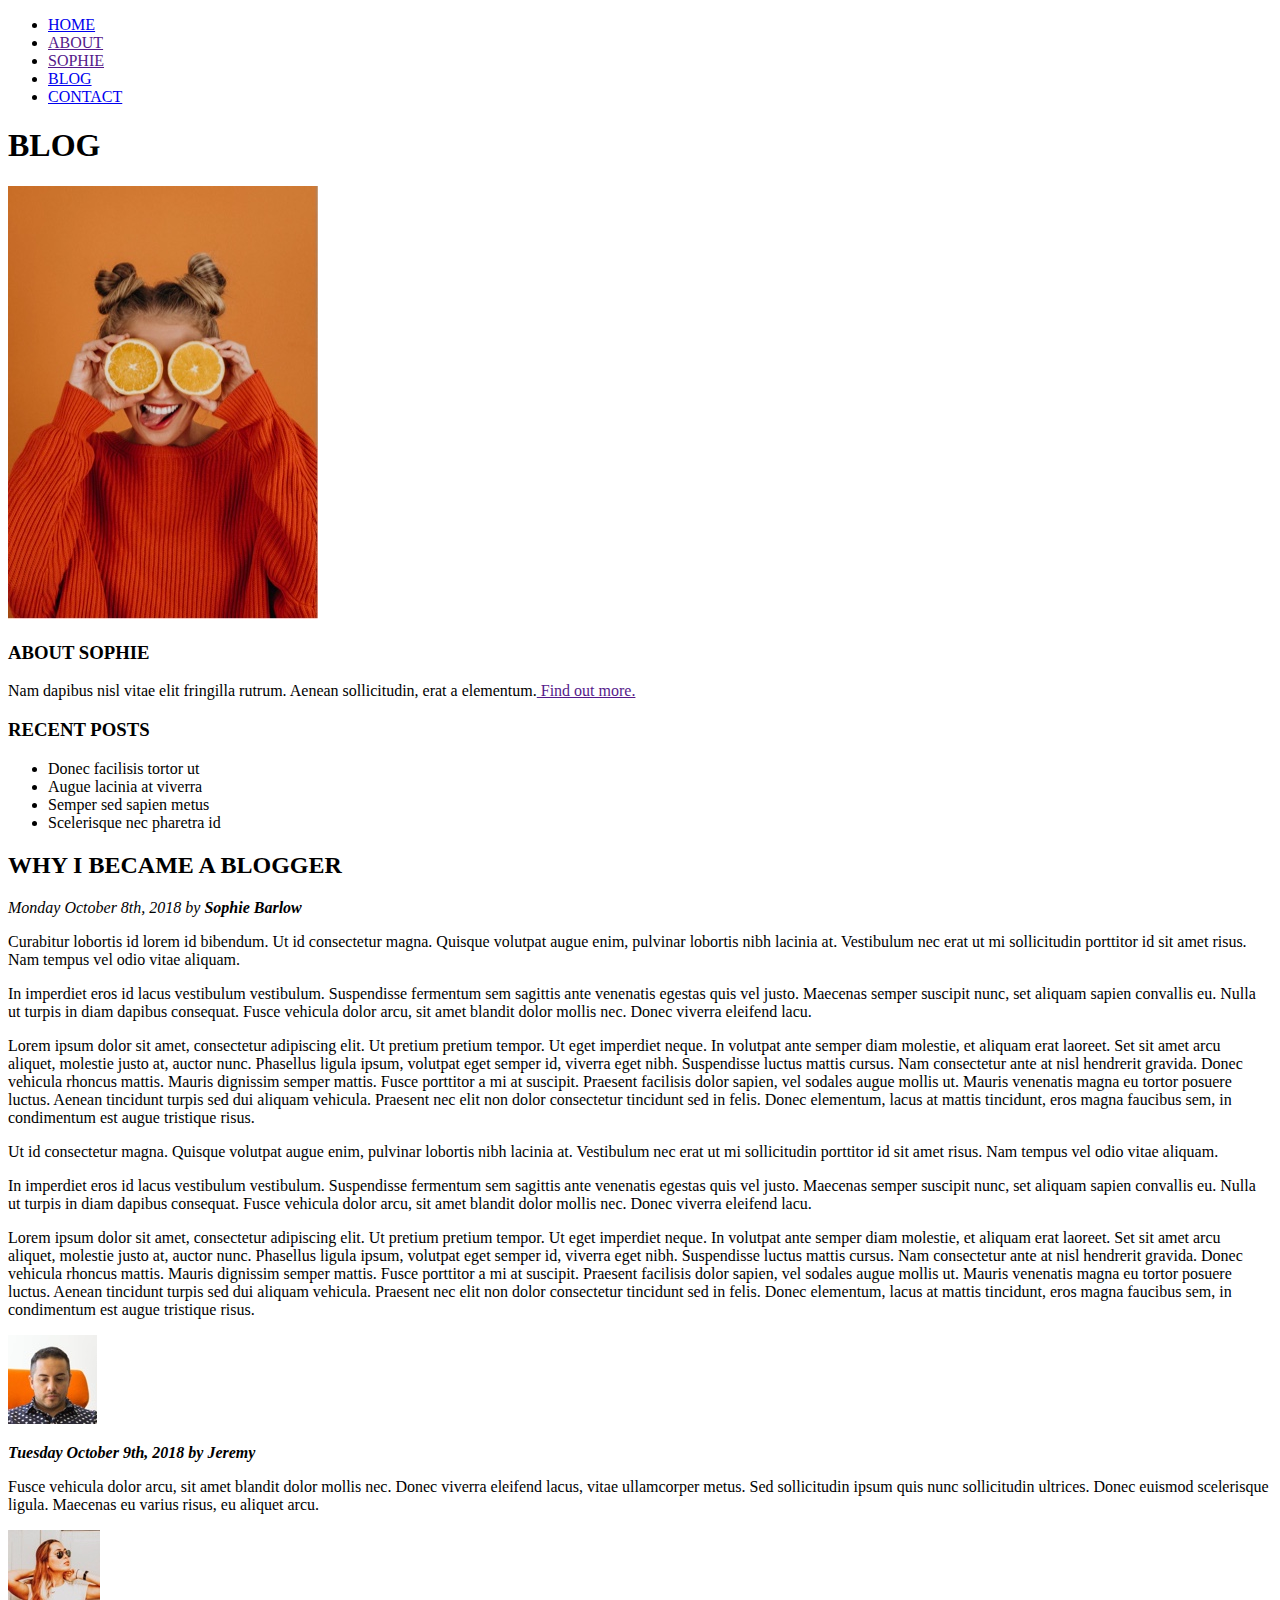
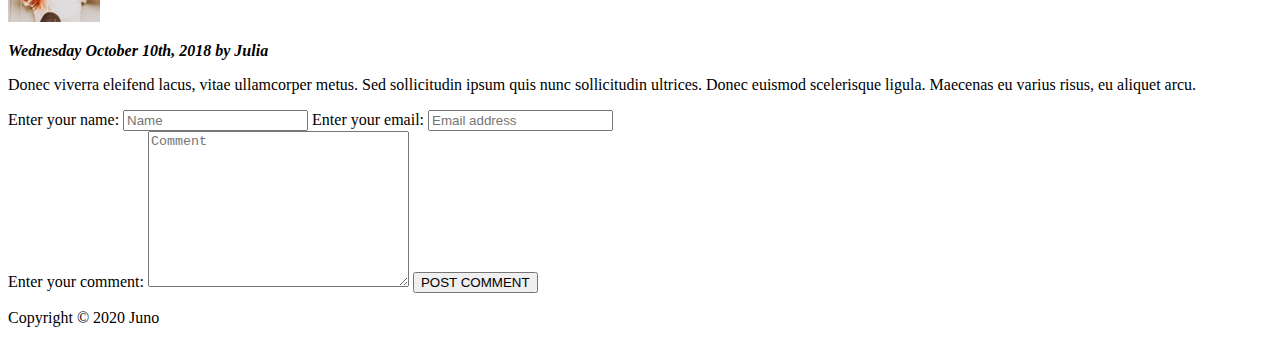
==== hansChristianSeverinoProject2/Sophie/blog.html @ b6790ec3 "Finished html for all 3 files" ====
<!DOCTYPE html>
<html lang="en">
<head>
    <meta charset="UTF-8">
    <meta name="viewport" content="width=device-width, initial-scale=1.0">
    <title>Blog</title>
    <link rel="stylesheet" href="">
    <style>

    </style>
</head>
<body>
    <header>
        <section class="wrapper">
            <nav>
                <ul>
                    <li><a href="index.html">HOME</a></li>
                    <li><a href="">ABOUT</a></li>
                    <li><a href="">SOPHIE</a></li>
                    <li><a href="#">BLOG</a></li>
                    <li><a href="contact.html">CONTACT</a></li>
                </ul>
            </nav>
            <h1>BLOG</h1>
        </section>
    </header>

    <main>
        <aside class="wrapper">
            <div>
                <img src="assets/assets/blog-image-2.jpg" alt="A girl wearing an orange sweater holding two orange halves over her eyes.">
                <h3>ABOUT SOPHIE</h3>
                <p>Nam dapibus nisl vitae elit fringilla rutrum. Aenean sollicitudin, erat a elementum.<a href=""> Find out more.</a></p>
            </div>
            <div>
                <h3>RECENT POSTS</h3>
                <nav>
                    <ul>
                        <li>Donec facilisis tortor ut</li>
                        <li>Augue lacinia at viverra</li>
                        <li>Semper sed sapien metus</li>
                        <li>Scelerisque nec pharetra id</li>
                    </ul>
                </nav>
            </div>
        </aside>

        <section class="wrapper">
            <div class="blogTop">
                <h2>WHY I BECAME A BLOGGER</h2>
                <p><em>Monday October 8th, 2018 by <span><strong>Sophie Barlow</strong></span></em></p>
                <p>Curabitur lobortis id lorem id bibendum. Ut id consectetur magna. Quisque volutpat augue enim, pulvinar lobortis nibh lacinia at. Vestibulum nec erat ut mi sollicitudin porttitor id sit amet risus. Nam tempus vel odio vitae aliquam.</p>
                <p>In imperdiet eros id lacus vestibulum vestibulum. Suspendisse fermentum sem sagittis ante venenatis egestas quis vel justo. Maecenas semper suscipit nunc, set aliquam sapien convallis eu. Nulla ut turpis in diam dapibus consequat. Fusce vehicula dolor arcu, sit amet blandit dolor mollis nec. Donec viverra eleifend lacu.</p>
                <p>Lorem ipsum dolor sit amet, consectetur adipiscing elit. Ut pretium pretium tempor. Ut eget imperdiet neque. In volutpat ante semper diam molestie, et aliquam erat laoreet. Set sit amet arcu aliquet, molestie justo at, auctor nunc. Phasellus ligula ipsum, volutpat eget semper id, viverra eget nibh. Suspendisse luctus mattis cursus. Nam consectetur ante at nisl hendrerit gravida. Donec vehicula rhoncus mattis. Mauris dignissim semper mattis. Fusce porttitor a mi at suscipit. Praesent facilisis dolor sapien, vel sodales augue mollis ut. Mauris venenatis magna eu tortor posuere luctus. Aenean tincidunt turpis sed dui aliquam vehicula. Praesent nec elit non dolor consectetur tincidunt sed in felis. Donec elementum, lacus at mattis tincidunt, eros magna faucibus sem, in condimentum est augue tristique risus.</p>
                <p>Ut id consectetur magna. Quisque volutpat augue enim, pulvinar lobortis nibh lacinia at. Vestibulum nec erat ut mi sollicitudin porttitor id sit amet risus. Nam tempus vel odio vitae aliquam.</p>
                <p>In imperdiet eros id lacus vestibulum vestibulum. Suspendisse fermentum sem sagittis ante venenatis egestas quis vel justo. Maecenas semper suscipit nunc, set aliquam sapien convallis eu. Nulla ut turpis in diam dapibus consequat. Fusce vehicula dolor arcu, sit amet blandit dolor mollis nec. Donec viverra eleifend lacu.</p>
                <p>Lorem ipsum dolor sit amet, consectetur adipiscing elit. Ut pretium pretium tempor. Ut eget imperdiet neque. In volutpat ante semper diam molestie, et aliquam erat laoreet. Set sit amet arcu aliquet, molestie justo at, auctor nunc. Phasellus ligula ipsum, volutpat eget semper id, viverra eget nibh. Suspendisse luctus mattis cursus. Nam consectetur ante at nisl hendrerit gravida. Donec vehicula rhoncus mattis. Mauris dignissim semper mattis. Fusce porttitor a mi at suscipit. Praesent facilisis dolor sapien, vel sodales augue mollis ut. Mauris venenatis magna eu tortor posuere luctus. Aenean tincidunt turpis sed dui aliquam vehicula. Praesent nec elit non dolor consectetur tincidunt sed in felis. Donec elementum, lacus at mattis tincidunt, eros magna faucibus sem, in condimentum est augue tristique risus.</p>
            </div>

            <div class="blogMid">
                <section class="comment comment1">
                    <img src="assets/assets/blog-image-3.jpg" alt="A man sitting on an orange chair.">
                    <div>
                        <p><em><strong><span>Tuesday October 9th, 2018 by Jeremy</span></strong></em></p>
                        <p>Fusce vehicula dolor arcu, sit amet blandit dolor mollis nec. Donec viverra eleifend lacus, vitae ullamcorper metus. Sed sollicitudin ipsum quis nunc sollicitudin ultrices. Donec euismod scelerisque ligula. Maecenas eu varius risus, eu aliquet arcu.</p>
                    </div>
                </section>

                <section class="comment comment2">
                    <img src="assets/assets/blog-image-4.jpg" alt="A woman with sunglasses.">
                    <div>
                        <p><em><strong><span>Wednesday October 10th, 2018 by Julia</span></strong></em></p>
                        <p>Donec viverra eleifend lacus, vitae ullamcorper metus. Sed sollicitudin ipsum quis nunc sollicitudin ultrices. Donec euismod scelerisque ligula. Maecenas eu varius risus, eu aliquet arcu.</p>
                    </div>
                </section>
            </div>

            <div class="blogBot">
                <form action="#">
                    <div class="formTop">
                        <label for="name" class="srOnly">Enter your name:</label>
                        <input type="text" id="name" name="name" required="true" placeholder="Name">
                        <label for="email" class="srOnly">Enter your email:</label>
                        <input type="email" id="email" name="email" required="true" placeholder="Email address">
                    </div>
                    <div class="formBot">
                        <label for="comment" class="srOnly">Enter your comment:</label>
                        <textarea id="comment" name="comment" required="true" placeholder="Comment" cols="30" rows="10"></textarea>
                        <input type="submit" id="submit" name="submit" value="POST COMMENT">
                    </div>
                </form>
            </div>
        </section>
    </main>

    <footer>
        <section class="wrapper">
            <p>Copyright &copy 2020 Juno</p>
        </section>
    </footer>
</body>
</html>
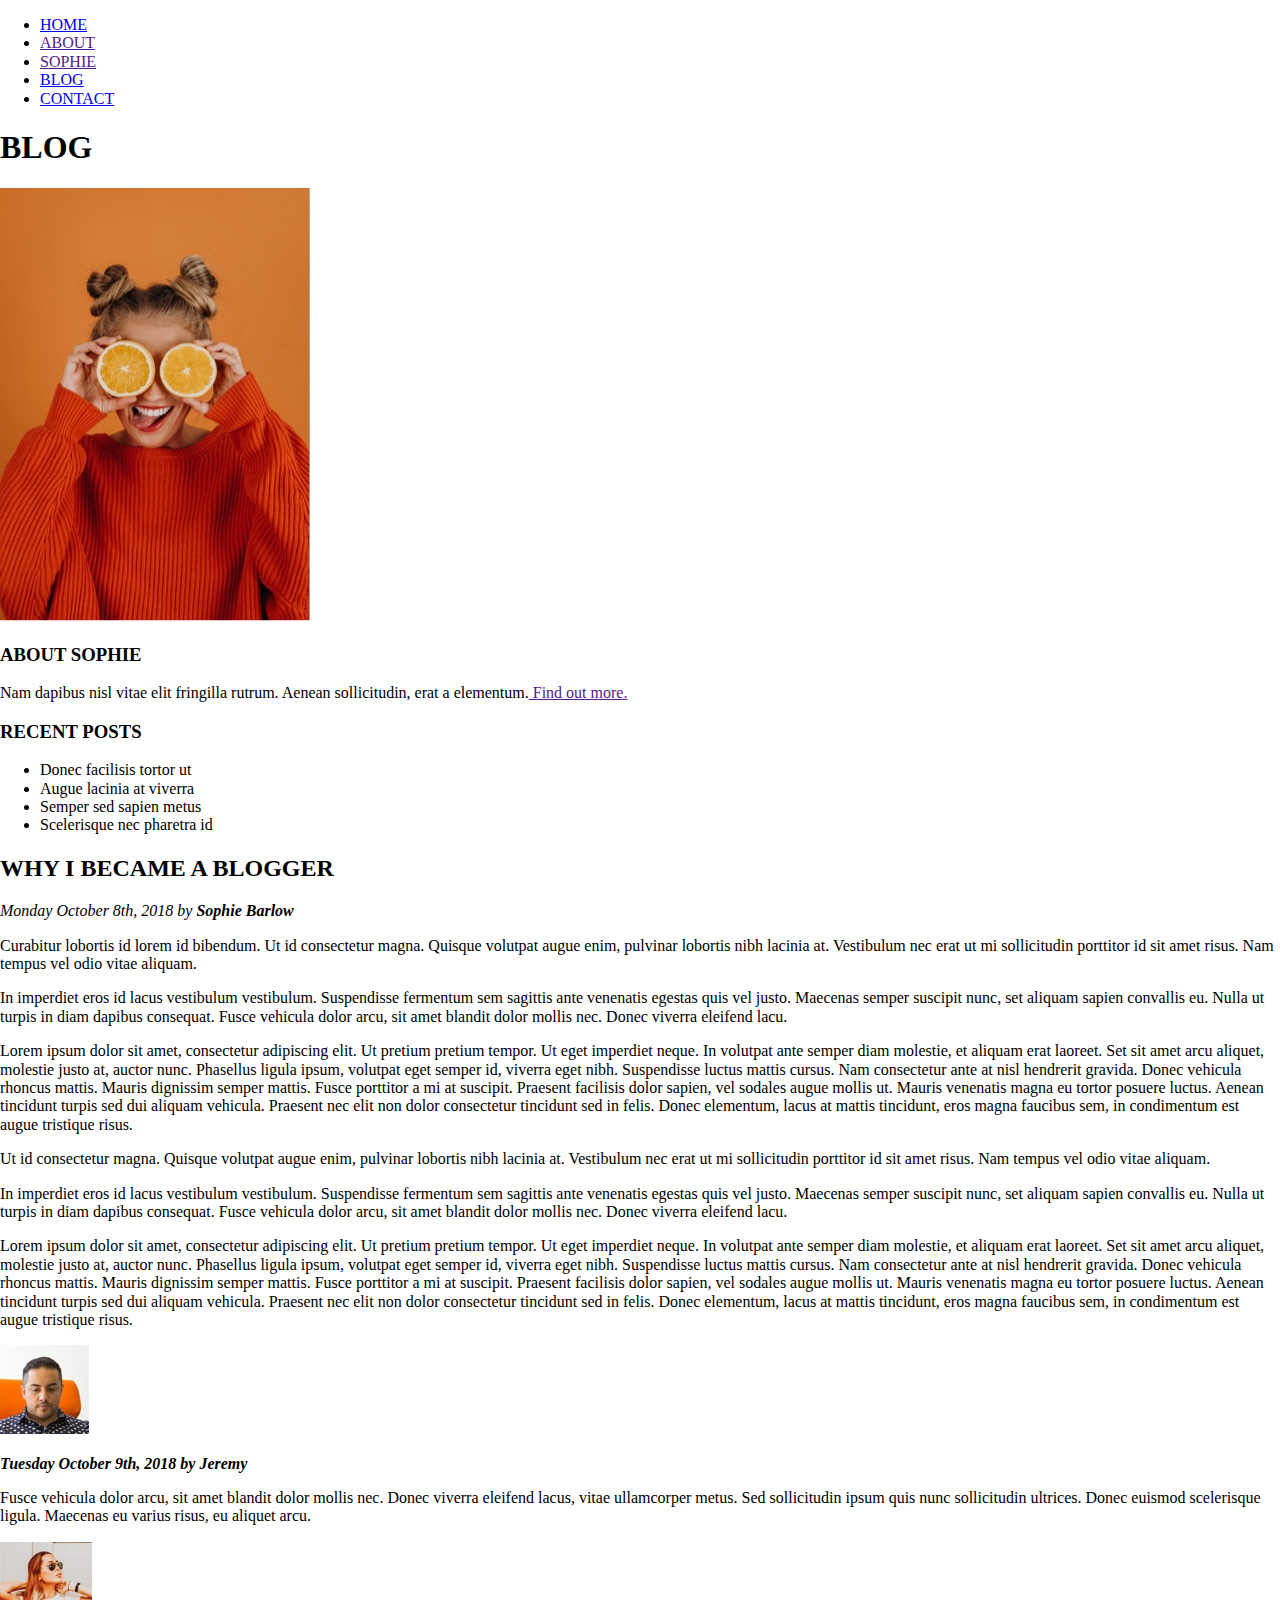
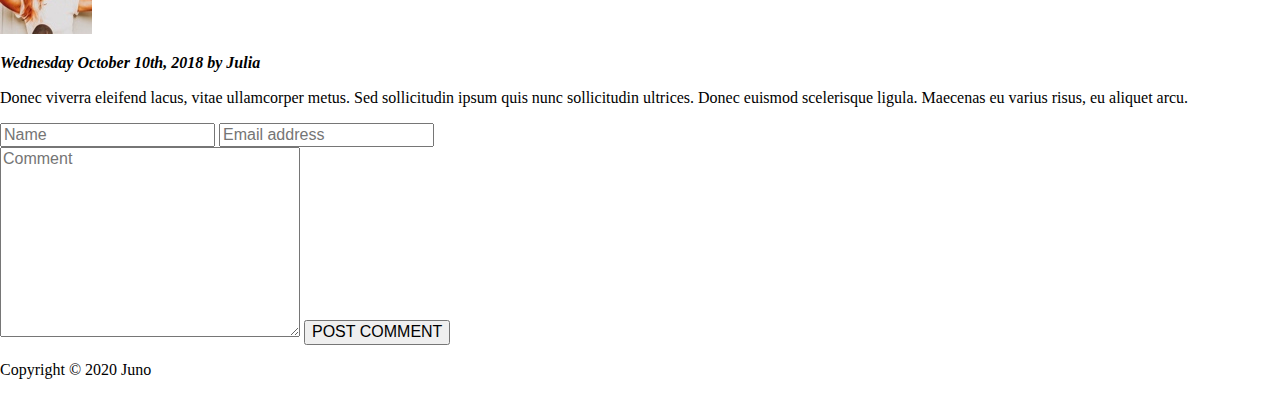
==== commit 1c5f9914: "Established css/sass connection" ====
--- a/hansChristianSeverinoProject2/Sophie/blog.html
+++ b/hansChristianSeverinoProject2/Sophie/blog.html
@@ -4,7 +4,7 @@
     <meta charset="UTF-8">
     <meta name="viewport" content="width=device-width, initial-scale=1.0">
     <title>Blog</title>
-    <link rel="stylesheet" href="">
+    <link rel="stylesheet" href="../styles/style.css">
     <style>
 
     </style>
--- a/hansChristianSeverinoProject2/styles/style.css
+++ b/hansChristianSeverinoProject2/styles/style.css
@@ -0,0 +1,236 @@
+html {
+  line-height: 1.15;
+  -ms-text-size-adjust: 100%;
+  -webkit-text-size-adjust: 100%;
+}
+
+body {
+  margin: 0;
+}
+
+article, aside, footer, header, nav, section {
+  display: block;
+}
+
+h1 {
+  font-size: 2em;
+  margin: .67em 0;
+}
+
+figcaption, figure, main {
+  display: block;
+}
+
+figure {
+  margin: 1em 40px;
+}
+
+hr {
+  -webkit-box-sizing: content-box;
+          box-sizing: content-box;
+  height: 0;
+  overflow: visible;
+}
+
+pre {
+  font-family: monospace,monospace;
+  font-size: 1em;
+}
+
+a {
+  background-color: transparent;
+  -webkit-text-decoration-skip: objects;
+}
+
+abbr[title] {
+  border-bottom: none;
+  text-decoration: underline;
+  -webkit-text-decoration: underline dotted;
+          text-decoration: underline dotted;
+}
+
+b, strong {
+  font-weight: inherit;
+}
+
+b, strong {
+  font-weight: bolder;
+}
+
+code, kbd, samp {
+  font-family: monospace,monospace;
+  font-size: 1em;
+}
+
+dfn {
+  font-style: italic;
+}
+
+mark {
+  background-color: #ff0;
+  color: #000;
+}
+
+small {
+  font-size: 80%;
+}
+
+sub, sup {
+  font-size: 75%;
+  line-height: 0;
+  position: relative;
+  vertical-align: baseline;
+}
+
+sub {
+  bottom: -.25em;
+}
+
+sup {
+  top: -.5em;
+}
+
+audio, video {
+  display: inline-block;
+}
+
+audio:not([controls]) {
+  display: none;
+  height: 0;
+}
+
+img {
+  border-style: none;
+}
+
+svg:not(:root) {
+  overflow: hidden;
+}
+
+button, input, optgroup, select, textarea {
+  font-family: sans-serif;
+  font-size: 100%;
+  line-height: 1.15;
+  margin: 0;
+}
+
+button, input {
+  overflow: visible;
+}
+
+button, select {
+  text-transform: none;
+}
+
+button, html [type=button], [type=reset], [type=submit] {
+  -webkit-appearance: button;
+}
+
+button::-moz-focus-inner, [type=button]::-moz-focus-inner, [type=reset]::-moz-focus-inner, [type=submit]::-moz-focus-inner {
+  border-style: none;
+  padding: 0;
+}
+
+button:-moz-focusring, [type=button]:-moz-focusring, [type=reset]:-moz-focusring, [type=submit]:-moz-focusring {
+  outline: 1px dotted ButtonText;
+}
+
+fieldset {
+  padding: .35em .75em .625em;
+}
+
+legend {
+  -webkit-box-sizing: border-box;
+          box-sizing: border-box;
+  color: inherit;
+  display: table;
+  max-width: 100%;
+  padding: 0;
+  white-space: normal;
+}
+
+progress {
+  display: inline-block;
+  vertical-align: baseline;
+}
+
+textarea {
+  overflow: auto;
+}
+
+[type=checkbox], [type=radio] {
+  -webkit-box-sizing: border-box;
+          box-sizing: border-box;
+  padding: 0;
+}
+
+[type=number]::-webkit-inner-spin-button, [type=number]::-webkit-outer-spin-button {
+  height: auto;
+}
+
+[type=search] {
+  -webkit-appearance: textfield;
+  outline-offset: -2px;
+}
+
+[type=search]::-webkit-search-cancel-button, [type=search]::-webkit-search-decoration {
+  -webkit-appearance: none;
+}
+
+::-webkit-file-upload-button {
+  -webkit-appearance: button;
+  font: inherit;
+}
+
+details, menu {
+  display: block;
+}
+
+summary {
+  display: list-item;
+}
+
+canvas {
+  display: inline-block;
+}
+
+template {
+  display: none;
+}
+
+[hidden] {
+  display: none;
+}
+
+.clearfix:after {
+  visibility: hidden;
+  display: block;
+  font-size: 0;
+  content: '';
+  clear: both;
+  height: 0;
+}
+
+html {
+  -webkit-box-sizing: border-box;
+  box-sizing: border-box;
+}
+
+*, *:before, *:after {
+  -webkit-box-sizing: inherit;
+          box-sizing: inherit;
+}
+
+.srOnly {
+  position: absolute;
+  width: 1px;
+  height: 1px;
+  margin: -1px;
+  border: 0;
+  padding: 0;
+  white-space: nowrap;
+  -webkit-clip-path: inset(100%);
+          clip-path: inset(100%);
+  clip: rect(0 0 0 0);
+  overflow: hidden;
+}
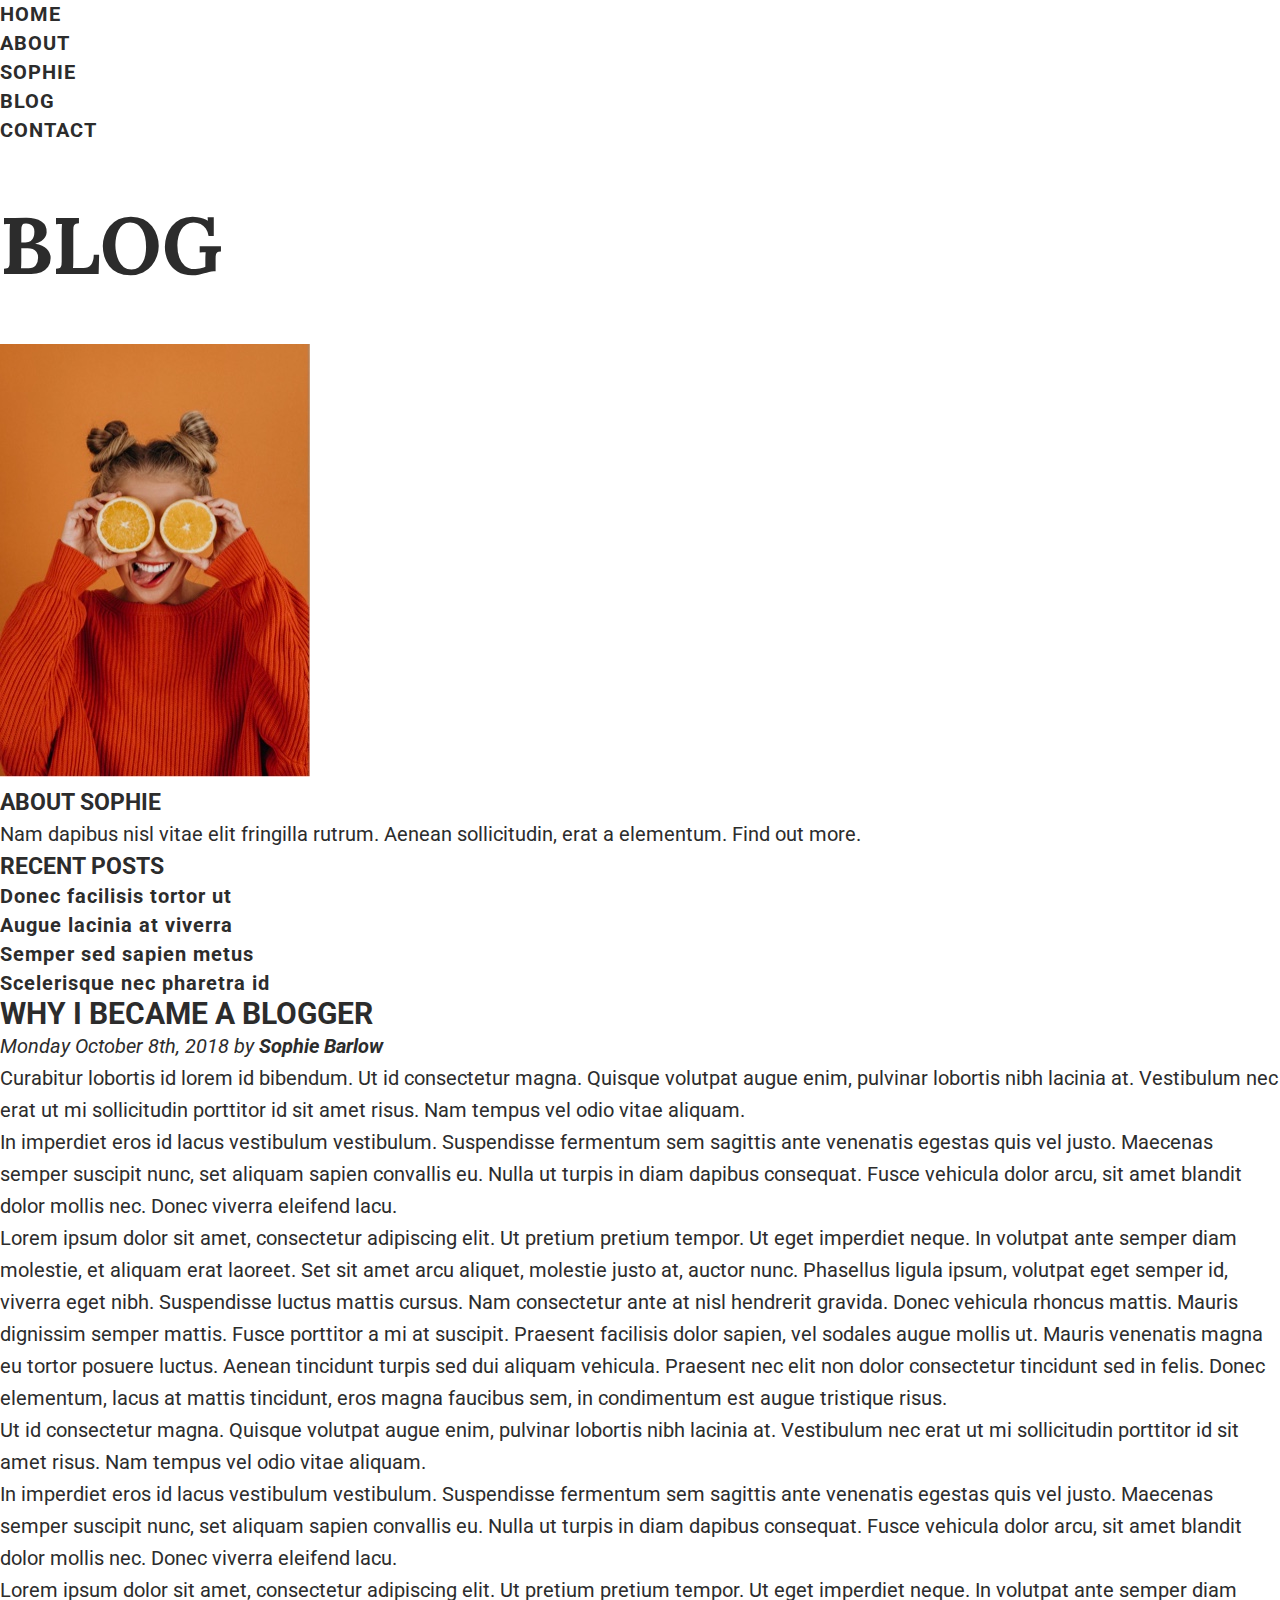
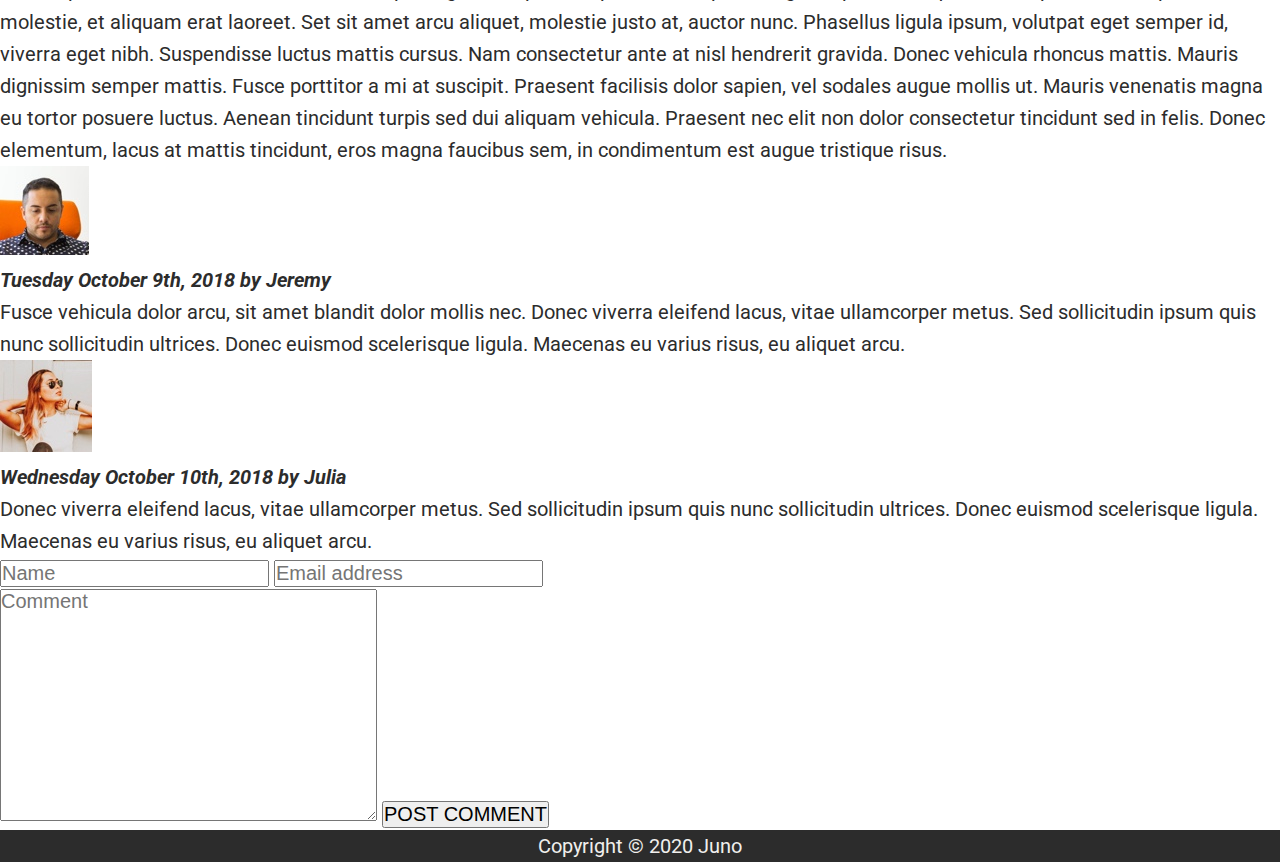
==== commit 521c96d0: "Started working on fonts and colours" ====
--- a/hansChristianSeverinoProject2/Sophie/blog.html
+++ b/hansChristianSeverinoProject2/Sophie/blog.html
@@ -4,10 +4,8 @@
     <meta charset="UTF-8">
     <meta name="viewport" content="width=device-width, initial-scale=1.0">
     <title>Blog</title>
+    <link href="https://fonts.googleapis.com/css2?family=Lora:wght@700&family=Roboto:wght@400;700&display=swap" rel="stylesheet">
     <link rel="stylesheet" href="../styles/style.css">
-    <style>
-
-    </style>
 </head>
 <body>
     <header>
--- a/hansChristianSeverinoProject2/styles/style.css
+++ b/hansChristianSeverinoProject2/styles/style.css
@@ -234,3 +234,49 @@
   clip: rect(0 0 0 0);
   overflow: hidden;
 }
+
+* {
+  margin: 0;
+  padding: 0;
+}
+
+html {
+  font-size: 62.5%;
+}
+
+body,
+a {
+  color: #2c2c2c;
+}
+
+a {
+  text-decoration: none;
+}
+
+body {
+  font-family: "Roboto", sans-serif;
+  font-size: 2rem;
+  line-height: 3.2rem;
+}
+
+h1,
+nav {
+  font-weight: bold;
+}
+
+h1 {
+  font-family: "Lora", serif;
+  font-size: 8rem;
+  line-height: 9.2rem;
+}
+
+nav {
+  line-height: 2.9rem;
+  letter-spacing: 1px;
+}
+
+footer {
+  background-color: #2c2c2c;
+  color: #f0efed;
+  text-align: center;
+}
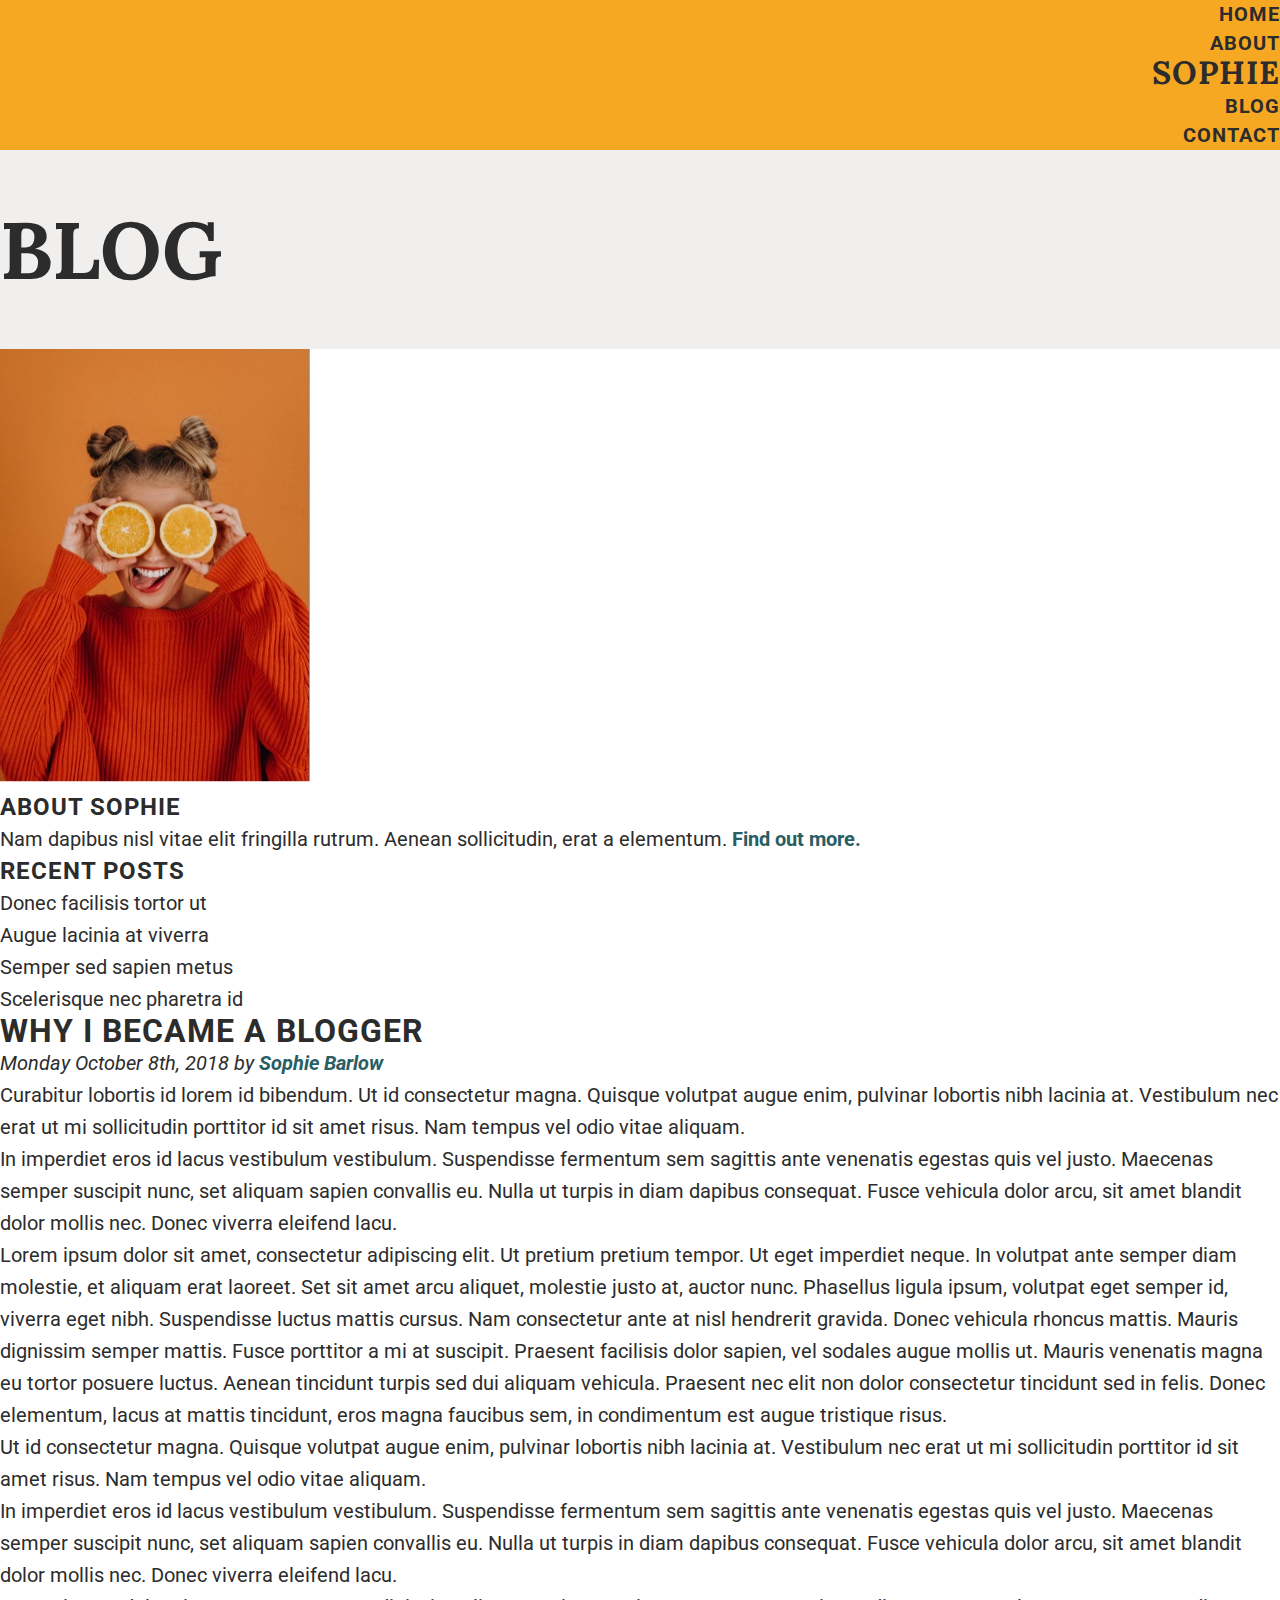
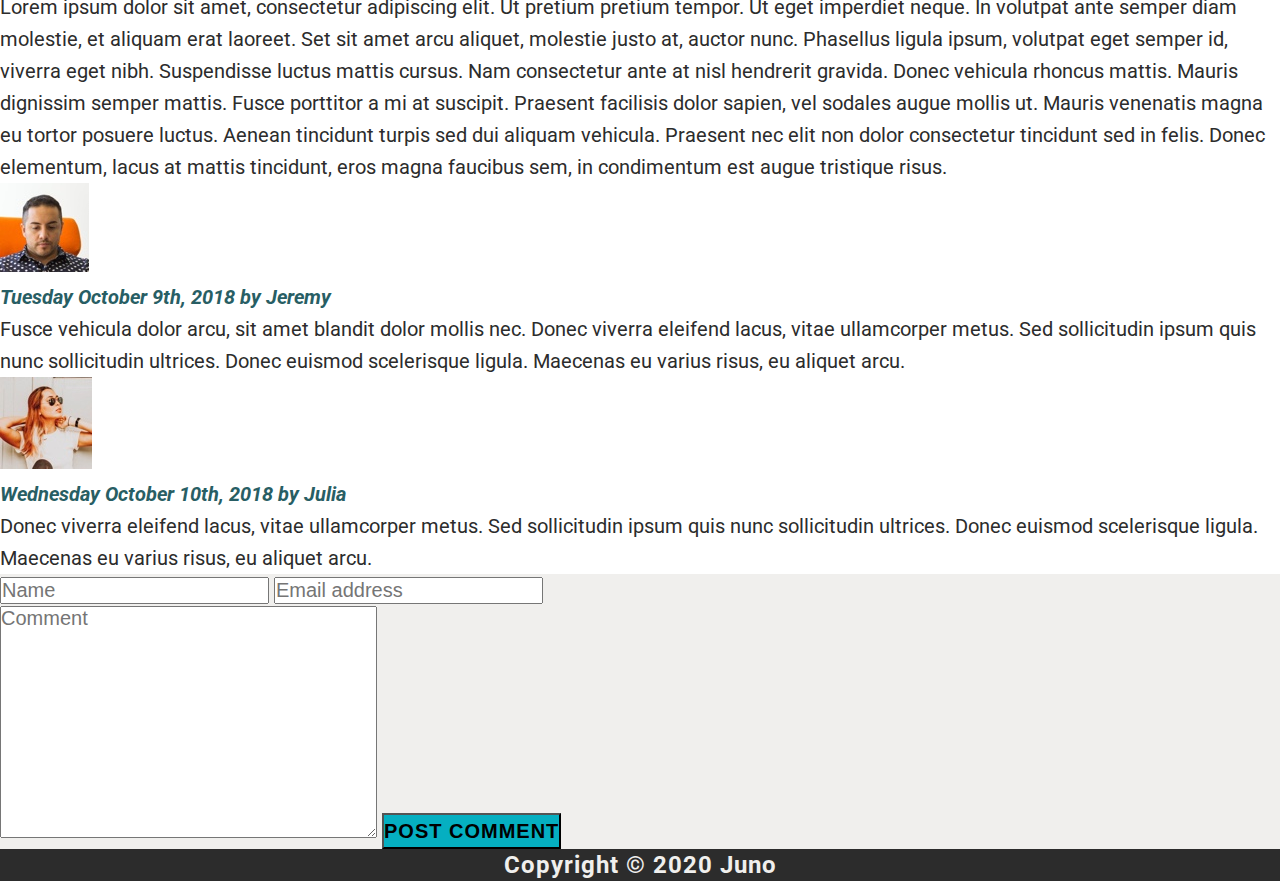
==== commit 431e020d: "Most of the background-colors and colors are complete." ====
--- a/hansChristianSeverinoProject2/Sophie/blog.html
+++ b/hansChristianSeverinoProject2/Sophie/blog.html
@@ -7,14 +7,14 @@
     <link href="https://fonts.googleapis.com/css2?family=Lora:wght@700&family=Roboto:wght@400;700&display=swap" rel="stylesheet">
     <link rel="stylesheet" href="../styles/style.css">
 </head>
-<body>
-    <header>
+<body id="blogBody">
+    <header id="blogHeader">
         <section class="wrapper">
             <nav>
                 <ul>
                     <li><a href="index.html">HOME</a></li>
                     <li><a href="">ABOUT</a></li>
-                    <li><a href="">SOPHIE</a></li>
+                    <li><a href="" class="sophie">SOPHIE</a></li>
                     <li><a href="#">BLOG</a></li>
                     <li><a href="contact.html">CONTACT</a></li>
                 </ul>
@@ -23,14 +23,14 @@
         </section>
     </header>
 
-    <main>
+    <main id="blogMain">
         <aside class="wrapper">
-            <div>
+            <div class="blogAbout">
                 <img src="assets/assets/blog-image-2.jpg" alt="A girl wearing an orange sweater holding two orange halves over her eyes.">
                 <h3>ABOUT SOPHIE</h3>
-                <p>Nam dapibus nisl vitae elit fringilla rutrum. Aenean sollicitudin, erat a elementum.<a href=""> Find out more.</a></p>
+                <p>Nam dapibus nisl vitae elit fringilla rutrum. Aenean sollicitudin, erat a elementum.<a href=""><span><strong> Find out more.</strong></span></a></p>
             </div>
-            <div>
+            <div class="blogPosts">
                 <h3>RECENT POSTS</h3>
                 <nav>
                     <ul>
@@ -59,7 +59,7 @@
                 <section class="comment comment1">
                     <img src="assets/assets/blog-image-3.jpg" alt="A man sitting on an orange chair.">
                     <div>
-                        <p><em><strong><span>Tuesday October 9th, 2018 by Jeremy</span></strong></em></p>
+                        <p><span><em><strong>Tuesday October 9th, 2018 by Jeremy</strong></em></span></p>
                         <p>Fusce vehicula dolor arcu, sit amet blandit dolor mollis nec. Donec viverra eleifend lacus, vitae ullamcorper metus. Sed sollicitudin ipsum quis nunc sollicitudin ultrices. Donec euismod scelerisque ligula. Maecenas eu varius risus, eu aliquet arcu.</p>
                     </div>
                 </section>
@@ -67,7 +67,7 @@
                 <section class="comment comment2">
                     <img src="assets/assets/blog-image-4.jpg" alt="A woman with sunglasses.">
                     <div>
-                        <p><em><strong><span>Wednesday October 10th, 2018 by Julia</span></strong></em></p>
+                        <p><span><em><strong>Wednesday October 10th, 2018 by Julia</strong></em></span></p>
                         <p>Donec viverra eleifend lacus, vitae ullamcorper metus. Sed sollicitudin ipsum quis nunc sollicitudin ultrices. Donec euismod scelerisque ligula. Maecenas eu varius risus, eu aliquet arcu.</p>
                     </div>
                 </section>
--- a/hansChristianSeverinoProject2/styles/style.css
+++ b/hansChristianSeverinoProject2/styles/style.css
@@ -260,23 +260,128 @@
 }
 
 h1,
-nav {
+header nav,
+.about a,
+.things a,
+.blog a,
+.things h2,
+.info h2,
+.blogTop h2,
+.about h2,
+.blog h2,
+aside h3,
+#submit,
+footer p {
   font-weight: bold;
 }
 
+header nav,
+.about a,
+.things a,
+.blog a,
+.things h2,
+.info h2,
+.blogTop h2,
+.about h2,
+.blog h2,
+aside h3,
+#submit,
+footer p {
+  letter-spacing: 1px;
+}
+
+.about a,
+.things a,
+.blog a,
+#submit {
+  line-height: 3.2rem;
+}
+
+.things h2,
+.info h2,
+.blogTop h2,
+.sophie {
+  font-size: 3.2rem;
+}
+
+.about a,
+.things a,
+.blog a,
+#submit,
+footer p {
+  text-align: center;
+}
+
+aside h3,
+footer p {
+  font-size: 2.4rem;
+}
+
+Header nav,
+#indexHeader,
+.fas {
+  background-color: #f6a823;
+}
+
+.about,
+.info,
+.blog,
+#blogBody,
+#contactBody {
+  background-color: #f0efed;
+}
+
+.about a,
+.things a,
+.blogBot a,
+#submit {
+  background-color: #05afc1;
+}
+
+.things,
+.photos,
+.contactTop,
+.blogAbout,
+.blogPosts,
+.blogTop,
+.comment1,
+.comment2 {
+  background-color: white;
+}
+
+span {
+  color: #285e64;
+}
+
+.fab {
+  color: #f6a823;
+}
+
+header nav {
+  line-height: 2.9rem;
+  text-align: right;
+}
+
+header nav li {
+  list-style: none;
+}
+
+.sophie,
 h1 {
   font-family: "Lora", serif;
+}
+
+h1 {
   font-size: 8rem;
   line-height: 9.2rem;
 }
 
-nav {
-  line-height: 2.9rem;
-  letter-spacing: 1px;
+.about h2,
+.blog h2 {
+  font-size: 4.2rem;
 }
 
 footer {
   background-color: #2c2c2c;
   color: #f0efed;
-  text-align: center;
-}
+}
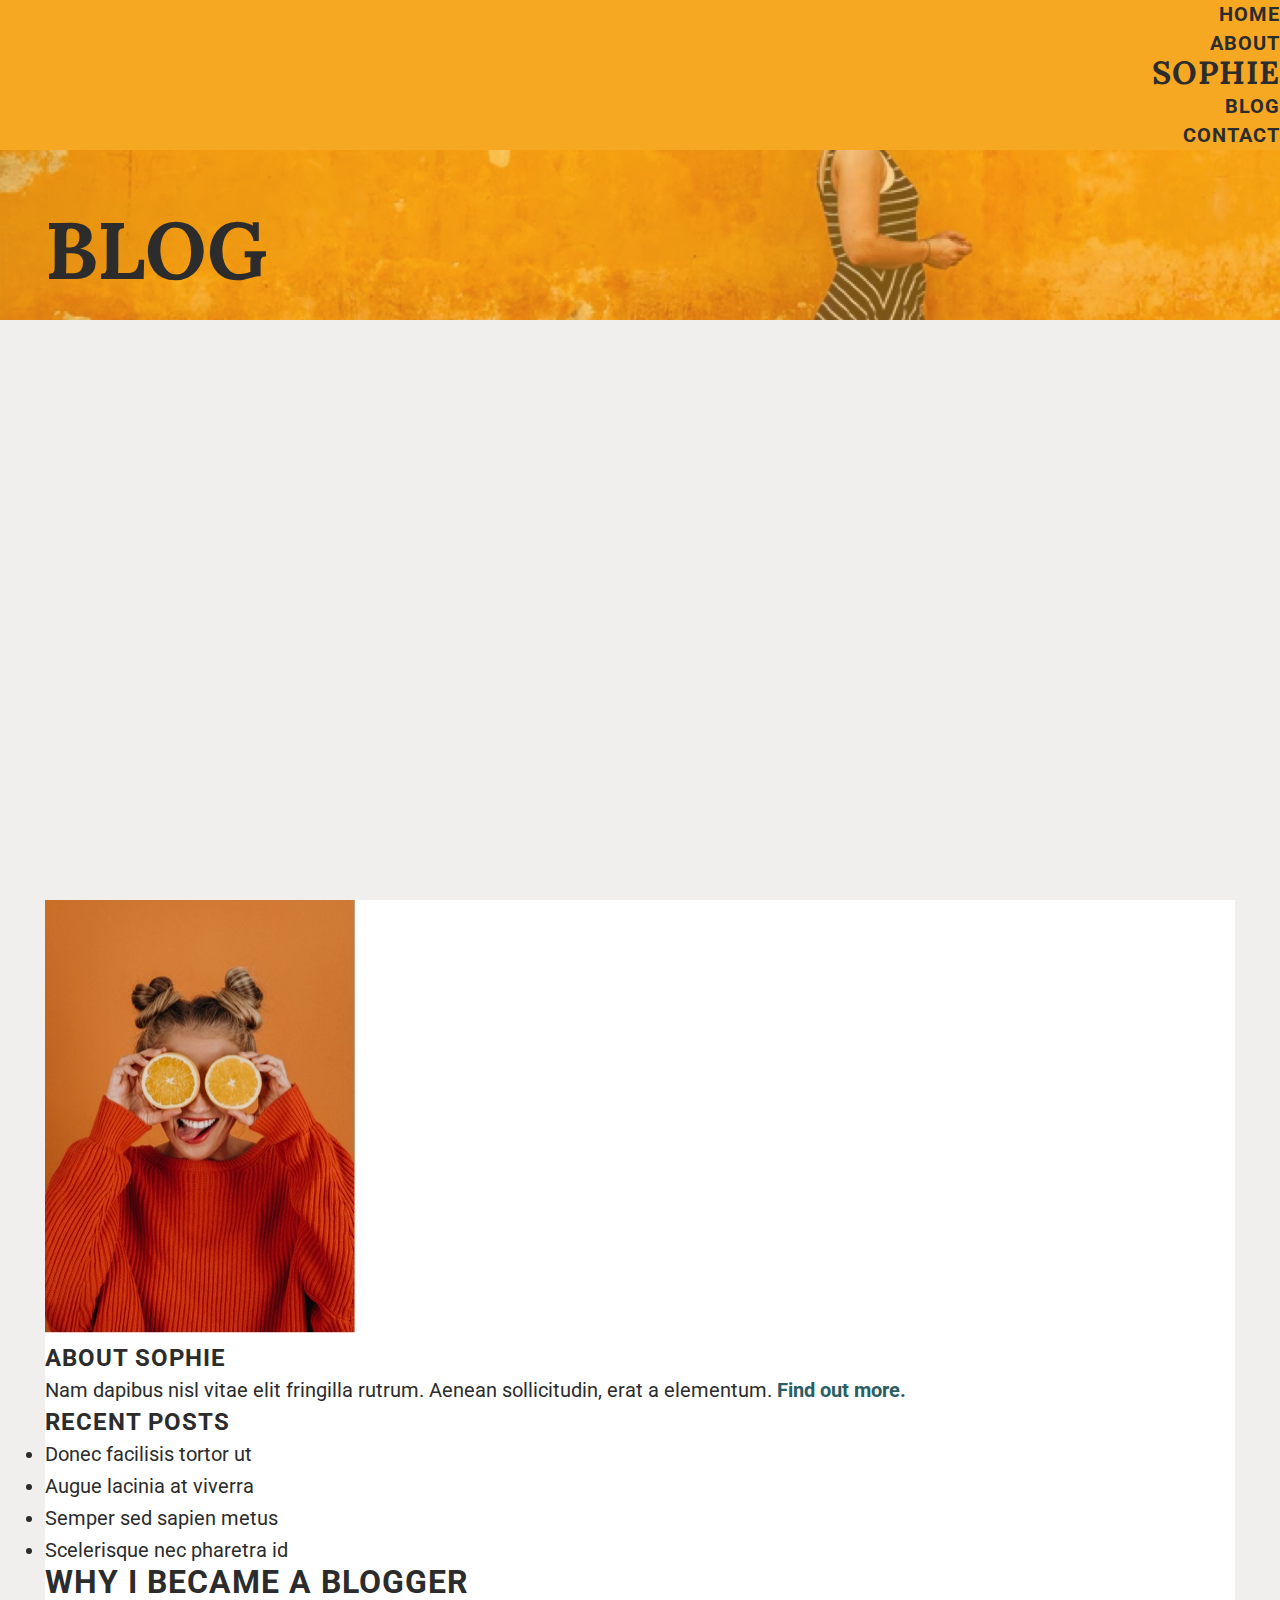
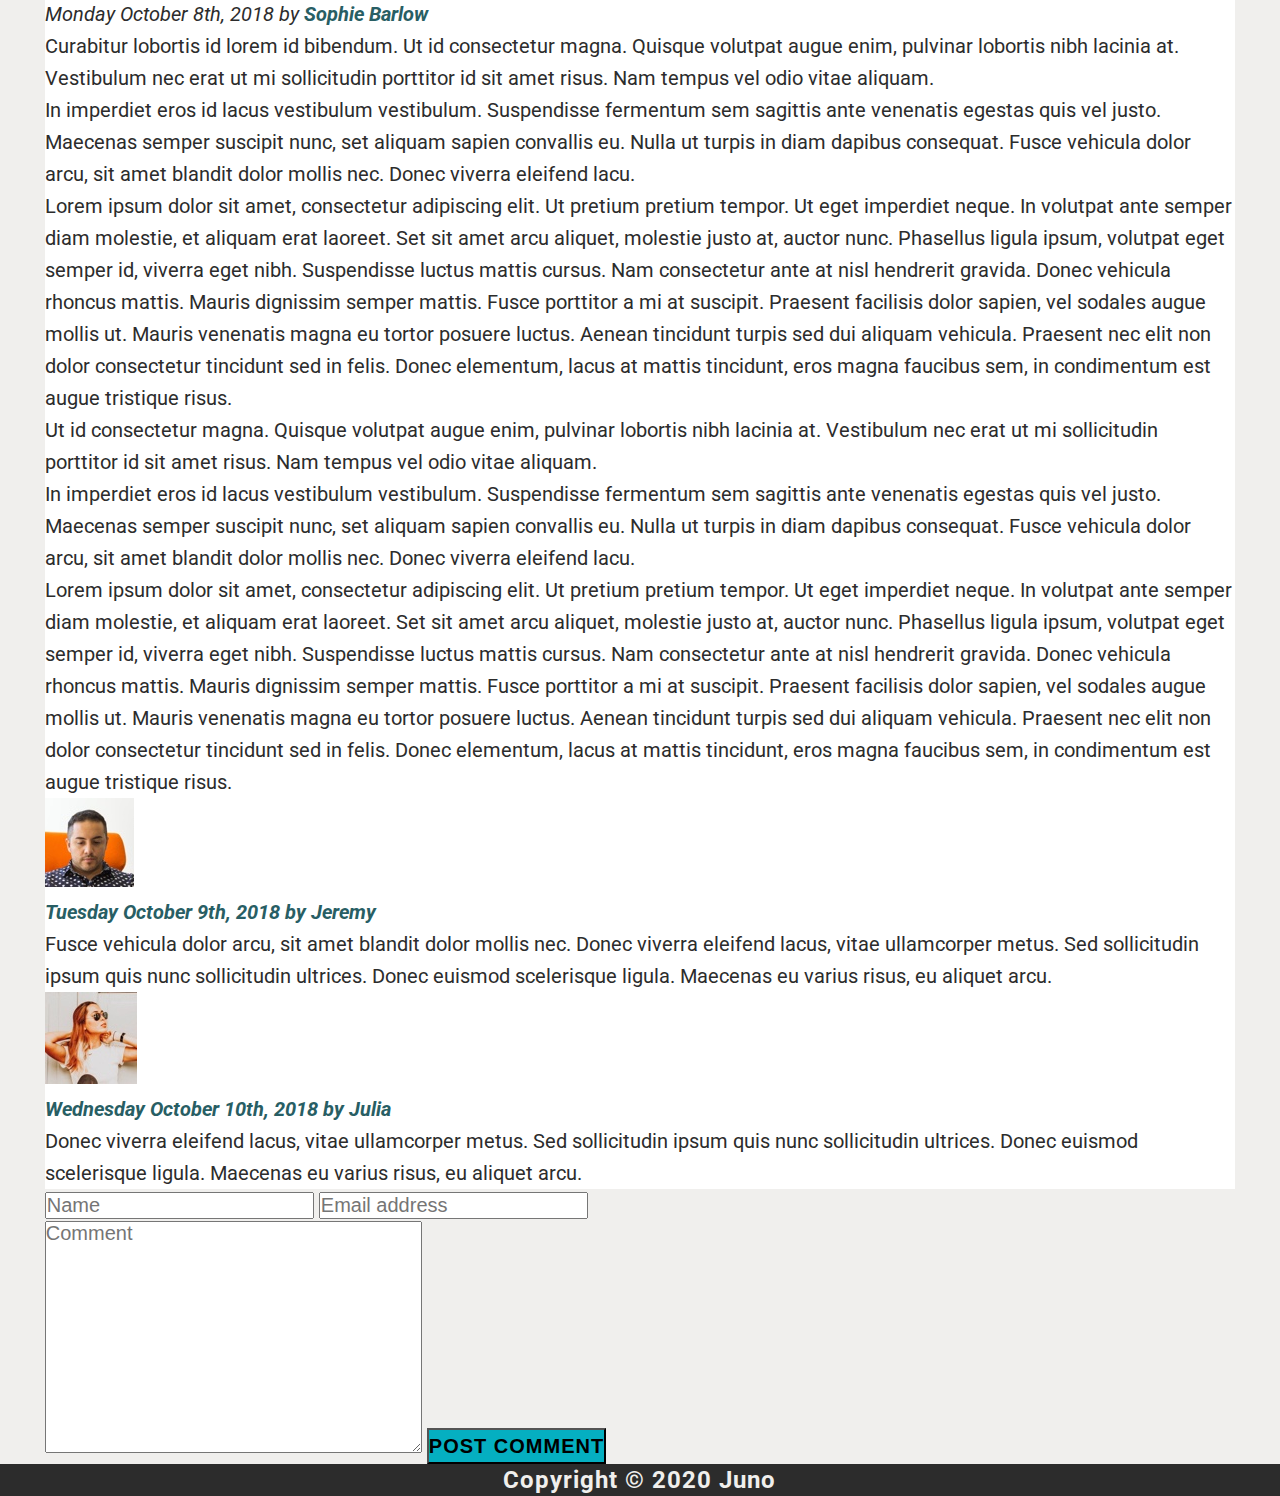
==== commit 811d3649: "Added wrapper, and all pictures are up and loading properly." ====
--- a/hansChristianSeverinoProject2/Sophie/blog.html
+++ b/hansChristianSeverinoProject2/Sophie/blog.html
@@ -9,18 +9,18 @@
 </head>
 <body id="blogBody">
     <header id="blogHeader">
-        <section class="wrapper">
-            <nav>
-                <ul>
-                    <li><a href="index.html">HOME</a></li>
-                    <li><a href="">ABOUT</a></li>
-                    <li><a href="" class="sophie">SOPHIE</a></li>
-                    <li><a href="#">BLOG</a></li>
-                    <li><a href="contact.html">CONTACT</a></li>
-                </ul>
-            </nav>
+        <nav>
+            <ul>
+                <li><a href="index.html">HOME</a></li>
+                <li><a href="">ABOUT</a></li>
+                <li><a href="" class="sophie">SOPHIE</a></li>
+                <li><a href="#">BLOG</a></li>
+                <li><a href="contact.html">CONTACT</a></li>
+            </ul>
+        </nav>
+        <div class="wrapper">
             <h1>BLOG</h1>
-        </section>
+        </div>
     </header>
 
     <main id="blogMain">
--- a/hansChristianSeverinoProject2/styles/style.css
+++ b/hansChristianSeverinoProject2/styles/style.css
@@ -242,6 +242,12 @@
 
 html {
   font-size: 62.5%;
+}
+
+.wrapper {
+  max-width: 1300px;
+  width: 93%;
+  margin: 0 auto;
 }
 
 body,
@@ -326,8 +332,8 @@
 .about,
 .info,
 .blog,
-#blogBody,
-#contactBody {
+#contactBody,
+#blogBody {
   background-color: #f0efed;
 }
 
@@ -376,6 +382,21 @@
   line-height: 9.2rem;
 }
 
+#blogHeader,
+#contactHeader {
+  background-size: contain;
+  background-repeat: no-repeat;
+  min-height: 100vh;
+}
+
+#blogHeader {
+  background-image: url(../Sophie/assets/assets/blog-image-1.jpg);
+}
+
+#contactHeader {
+  background-image: url(../Sophie/assets/assets/contact-image-1.jpg);
+}
+
 .about h2,
 .blog h2 {
   font-size: 4.2rem;
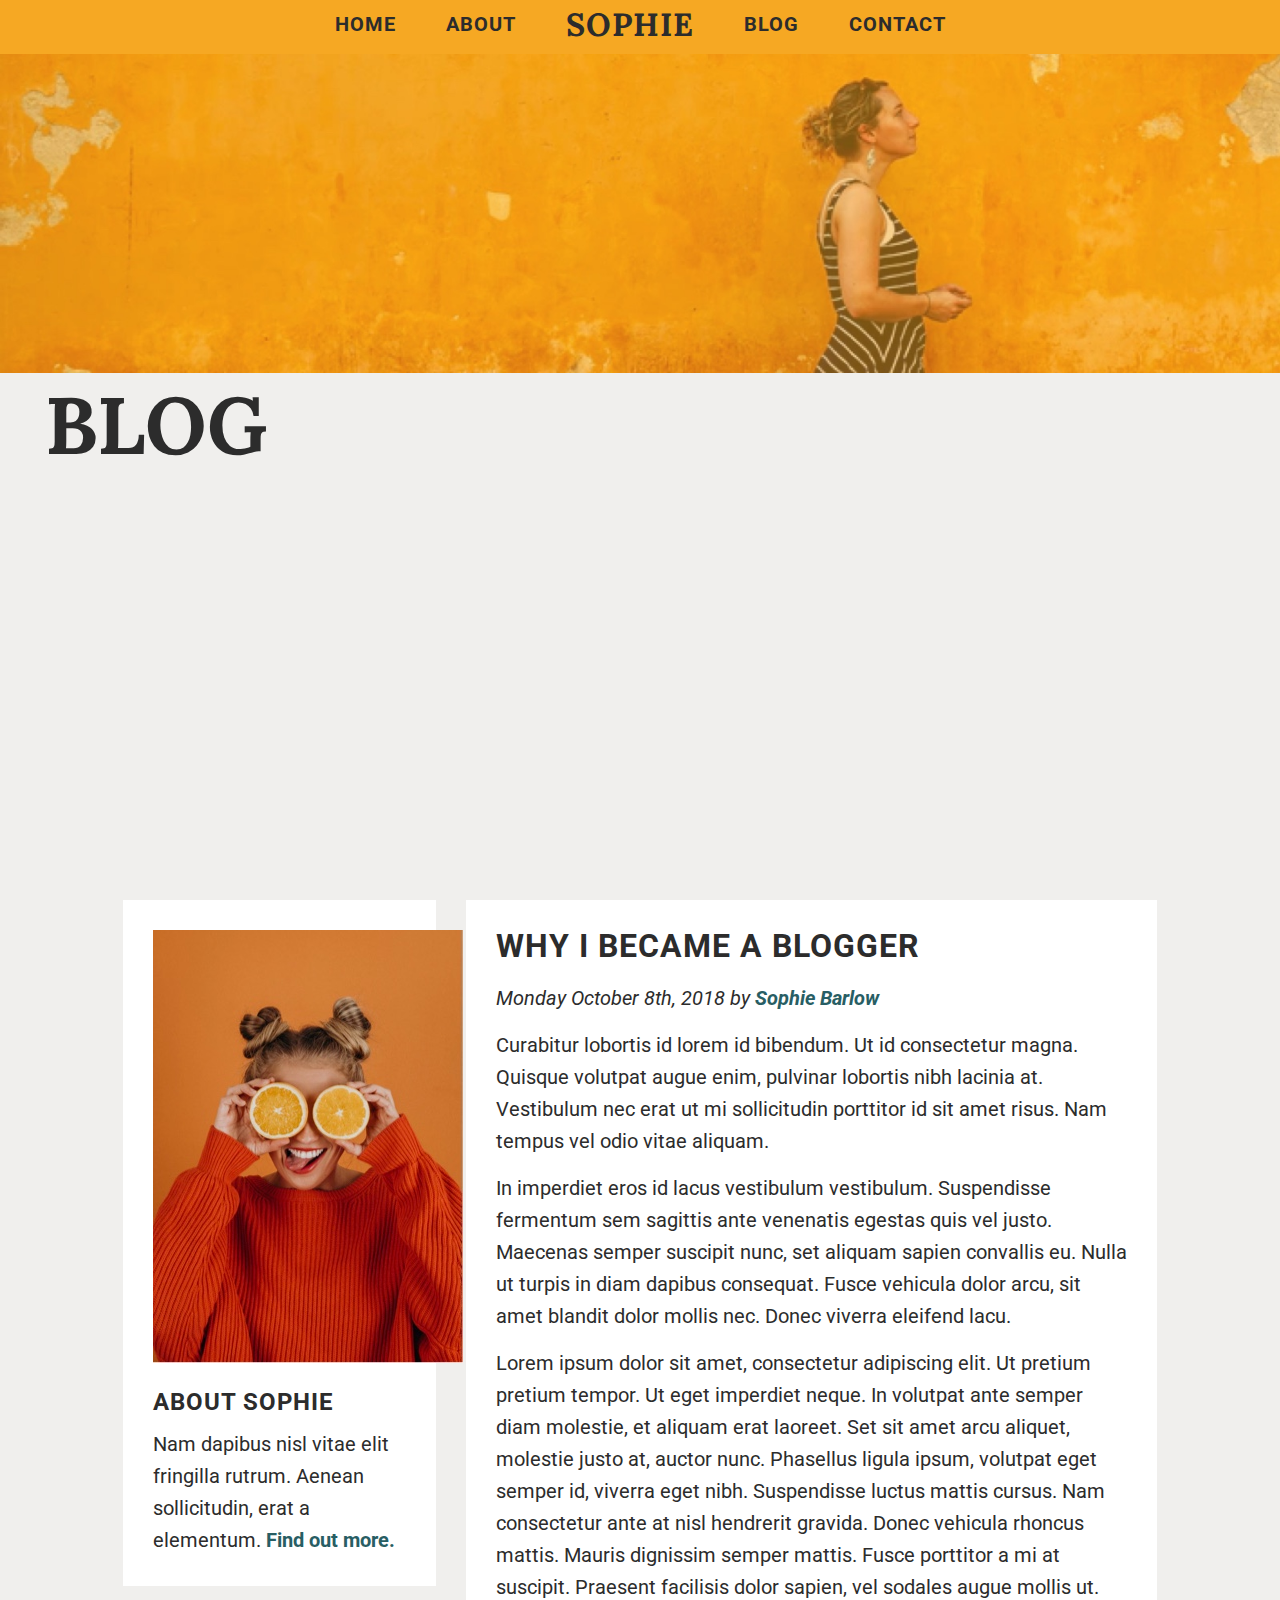
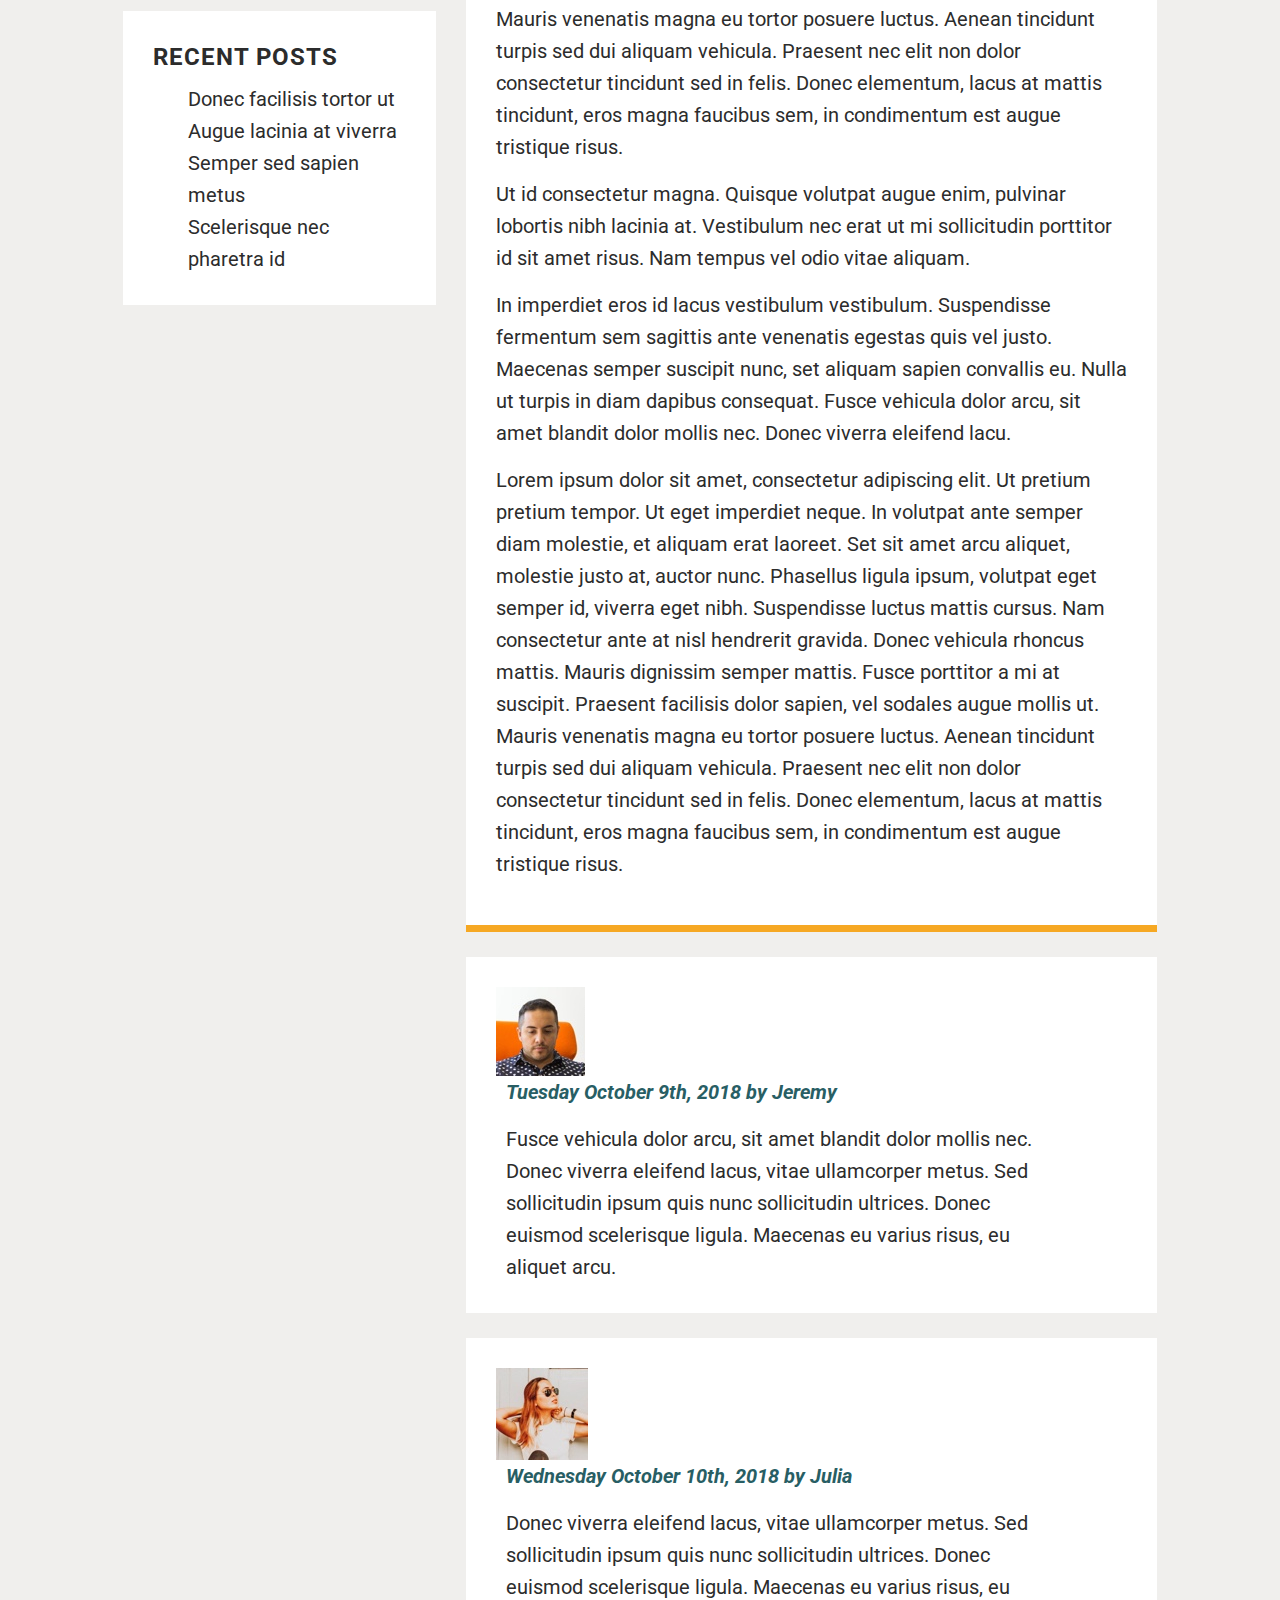
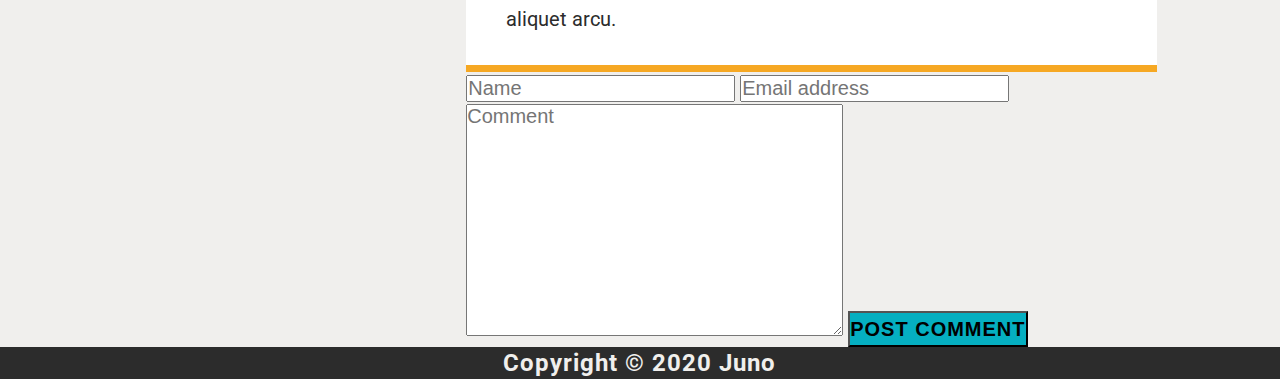
==== commit 9d517921: "FINALLY FIGURED OUT THE MARGIN ISSUE IN THE BLOG!!" ====
--- a/hansChristianSeverinoProject2/Sophie/blog.html
+++ b/hansChristianSeverinoProject2/Sophie/blog.html
@@ -24,7 +24,7 @@
     </header>
 
     <main id="blogMain">
-        <aside class="wrapper">
+        <aside class="bloggingTop wrapper">
             <div class="blogAbout">
                 <img src="assets/assets/blog-image-2.jpg" alt="A girl wearing an orange sweater holding two orange halves over her eyes.">
                 <h3>ABOUT SOPHIE</h3>
@@ -43,7 +43,7 @@
             </div>
         </aside>
 
-        <section class="wrapper">
+        <section class="bloggingBot wrapper">
             <div class="blogTop">
                 <h2>WHY I BECAME A BLOGGER</h2>
                 <p><em>Monday October 8th, 2018 by <span><strong>Sophie Barlow</strong></span></em></p>
@@ -56,7 +56,7 @@
             </div>
 
             <div class="blogMid">
-                <section class="comment comment1">
+                <section class="comment comment1 clearfix">
                     <img src="assets/assets/blog-image-3.jpg" alt="A man sitting on an orange chair.">
                     <div>
                         <p><span><em><strong>Tuesday October 9th, 2018 by Jeremy</strong></em></span></p>
@@ -64,7 +64,7 @@
                     </div>
                 </section>
 
-                <section class="comment comment2">
+                <section class="comment comment2 clearfix">
                     <img src="assets/assets/blog-image-4.jpg" alt="A woman with sunglasses.">
                     <div>
                         <p><span><em><strong>Wednesday October 10th, 2018 by Julia</strong></em></span></p>
@@ -73,7 +73,7 @@
                 </section>
             </div>
 
-            <div class="blogBot">
+            <div class="bloggingForm">
                 <form action="#">
                     <div class="formTop">
                         <label for="name" class="srOnly">Enter your name:</label>
--- a/hansChristianSeverinoProject2/styles/style.css
+++ b/hansChristianSeverinoProject2/styles/style.css
@@ -248,6 +248,15 @@
   max-width: 1300px;
   width: 93%;
   margin: 0 auto;
+}
+
+img {
+  height: auto;
+  display: block;
+}
+
+li {
+  list-style: none;
 }
 
 body,
@@ -323,6 +332,50 @@
   font-size: 2.4rem;
 }
 
+.about a,
+.things a,
+.blogBot a {
+  padding: 1rem 2rem;
+}
+
+.headerBot div + img,
+.headerBot div > img,
+#blogHeader h1,
+#contactHeader h1,
+.thingsTop img,
+.thingsBot img {
+  position: relative;
+}
+
+header ul,
+.headerBot,
+.thingsTop,
+.thingsBot,
+.infoTop,
+.infoBot,
+.infoTop section,
+.infoBot section,
+.blogBot,
+.photos,
+#contactMain,
+#blogMain {
+  display: -webkit-box;
+  display: -ms-flexbox;
+  display: flex;
+  -ms-flex-wrap: wrap;
+      flex-wrap: wrap;
+}
+
+.headerBot,
+.thingsTop,
+.thingsBot,
+.blogBot,
+.photos {
+  -webkit-box-pack: justify;
+      -ms-flex-pack: justify;
+          justify-content: space-between;
+}
+
 Header nav,
 #indexHeader,
 .fas {
@@ -363,13 +416,38 @@
   color: #f6a823;
 }
 
+.thingsTop img {
+  -webkit-box-shadow: -110px 20px #a82706, 20px 20px #a82706;
+          box-shadow: -110px 20px #a82706, 20px 20px #a82706;
+}
+
+.thingsBot img {
+  -webkit-box-shadow: 110px 20px #f6a823, 20px 20px #f6a823;
+          box-shadow: 110px 20px #f6a823, 20px 20px #f6a823;
+}
+
+.blogBot img {
+  -webkit-box-shadow: 20px 20px #f6a823;
+          box-shadow: 20px 20px #f6a823;
+}
+
+.blogTop,
+.comment2 {
+  border-bottom: 0.7rem solid #f6a823;
+}
+
 header nav {
   line-height: 2.9rem;
   text-align: right;
 }
 
-header nav li {
-  list-style: none;
+header li {
+  margin-right: 5rem;
+  padding: 10px 0;
+}
+
+header li:last-child {
+  margin: 0;
 }
 
 .sophie,
@@ -377,8 +455,16 @@
   font-family: "Lora", serif;
 }
 
+.headerBot h1 {
+  font-size: 13rem;
+  padding: 9rem 0 0 11.5rem;
+}
+
 h1 {
   font-size: 8rem;
+}
+
+h1 {
   line-height: 9.2rem;
 }
 
@@ -397,11 +483,176 @@
   background-image: url(../Sophie/assets/assets/contact-image-1.jpg);
 }
 
+#blogHeader,
+#contactHeader {
+  background-position: 0 53px;
+}
+
+.headerBot div + img {
+  -webkit-box-shadow: 20px 20px white;
+          box-shadow: 20px 20px white;
+  bottom: -6rem;
+  right: 5rem;
+}
+
+.headerBot div > img {
+  top: 22rem;
+  left: 3rem;
+}
+
+#blogHeader h1,
+#contactHeader h1 {
+  bottom: -27.1rem;
+}
+
+header ul {
+  -webkit-box-pack: center;
+      -ms-flex-pack: center;
+          justify-content: center;
+}
+
 .about h2,
 .blog h2 {
   font-size: 4.2rem;
 }
 
+.blog > img {
+  width: 100%;
+}
+
+.about,
+.info,
+.blogBot,
+.photos {
+  padding: 10rem 0;
+}
+
+#indexMain p {
+  padding: 1.5rem 0 3rem 0;
+}
+
+.about a,
+.things a,
+.blogBot a {
+  padding: 1.3rem 2rem;
+}
+
+.thingsTop div,
+.thingsBot div {
+  width: 39%;
+}
+
+.thingsTop div {
+  margin: 12.5rem 3rem 0 0;
+}
+
+.thingsBot div {
+  text-align: right;
+  margin: 3rem 0 0 5rem;
+}
+
+.blogBot div:nth-child(2) {
+  width: 65%;
+  margin-top: 2.3rem;
+}
+
+.thingsTop img {
+  top: -5rem;
+}
+
+.thingsBot img {
+  bottom: -3rem;
+}
+
+.fas {
+  padding: 1.5rem;
+  border-radius: 50%;
+}
+
+.infoTop section,
+.infoBot section {
+  width: 50%;
+}
+
+.infoTop div,
+.infoBot div {
+  width: 80%;
+  margin: 1rem 0 0 2rem;
+}
+
+.contactTop {
+  width: 25%;
+  padding: 4rem 0 0 3rem;
+}
+
+.contactTop i {
+  font-size: 3rem;
+  margin-right: 2rem;
+}
+
+.contactTop p:nth-of-type(1) {
+  margin: 1rem 0;
+}
+
+.contactBot {
+  width: 60%;
+}
+
+.blogAbout,
+.blogPosts,
+.blogTop,
+.comment1 {
+  margin-bottom: 2.5rem;
+}
+
+.blogAbout,
+.blogPosts,
+.blogTop,
+.comment {
+  padding: 3rem;
+}
+
+.blogAbout h3 {
+  margin: 2.3rem 0 1rem 0;
+}
+
+.blogPosts h3 {
+  margin-bottom: 1rem;
+}
+
+.blogPosts li {
+  padding-left: 3.5rem;
+}
+
+.blogTop h2 + p {
+  margin-top: 2rem;
+}
+
+.blogTop p,
+.comment p:first-child {
+  margin-bottom: 1.5rem;
+}
+
+.bloggingTop {
+  width: 24.5%;
+  margin-right: 3rem;
+}
+
+.bloggingBot {
+  width: 54%;
+  margin-left: 0;
+}
+
+.comment img,
+.comment div {
+  float: left;
+}
+
+.comment div {
+  width: calc(87% - 1rem);
+  margin-left: 1rem;
+}
+
 footer {
   background-color: #2c2c2c;
   color: #f0efed;
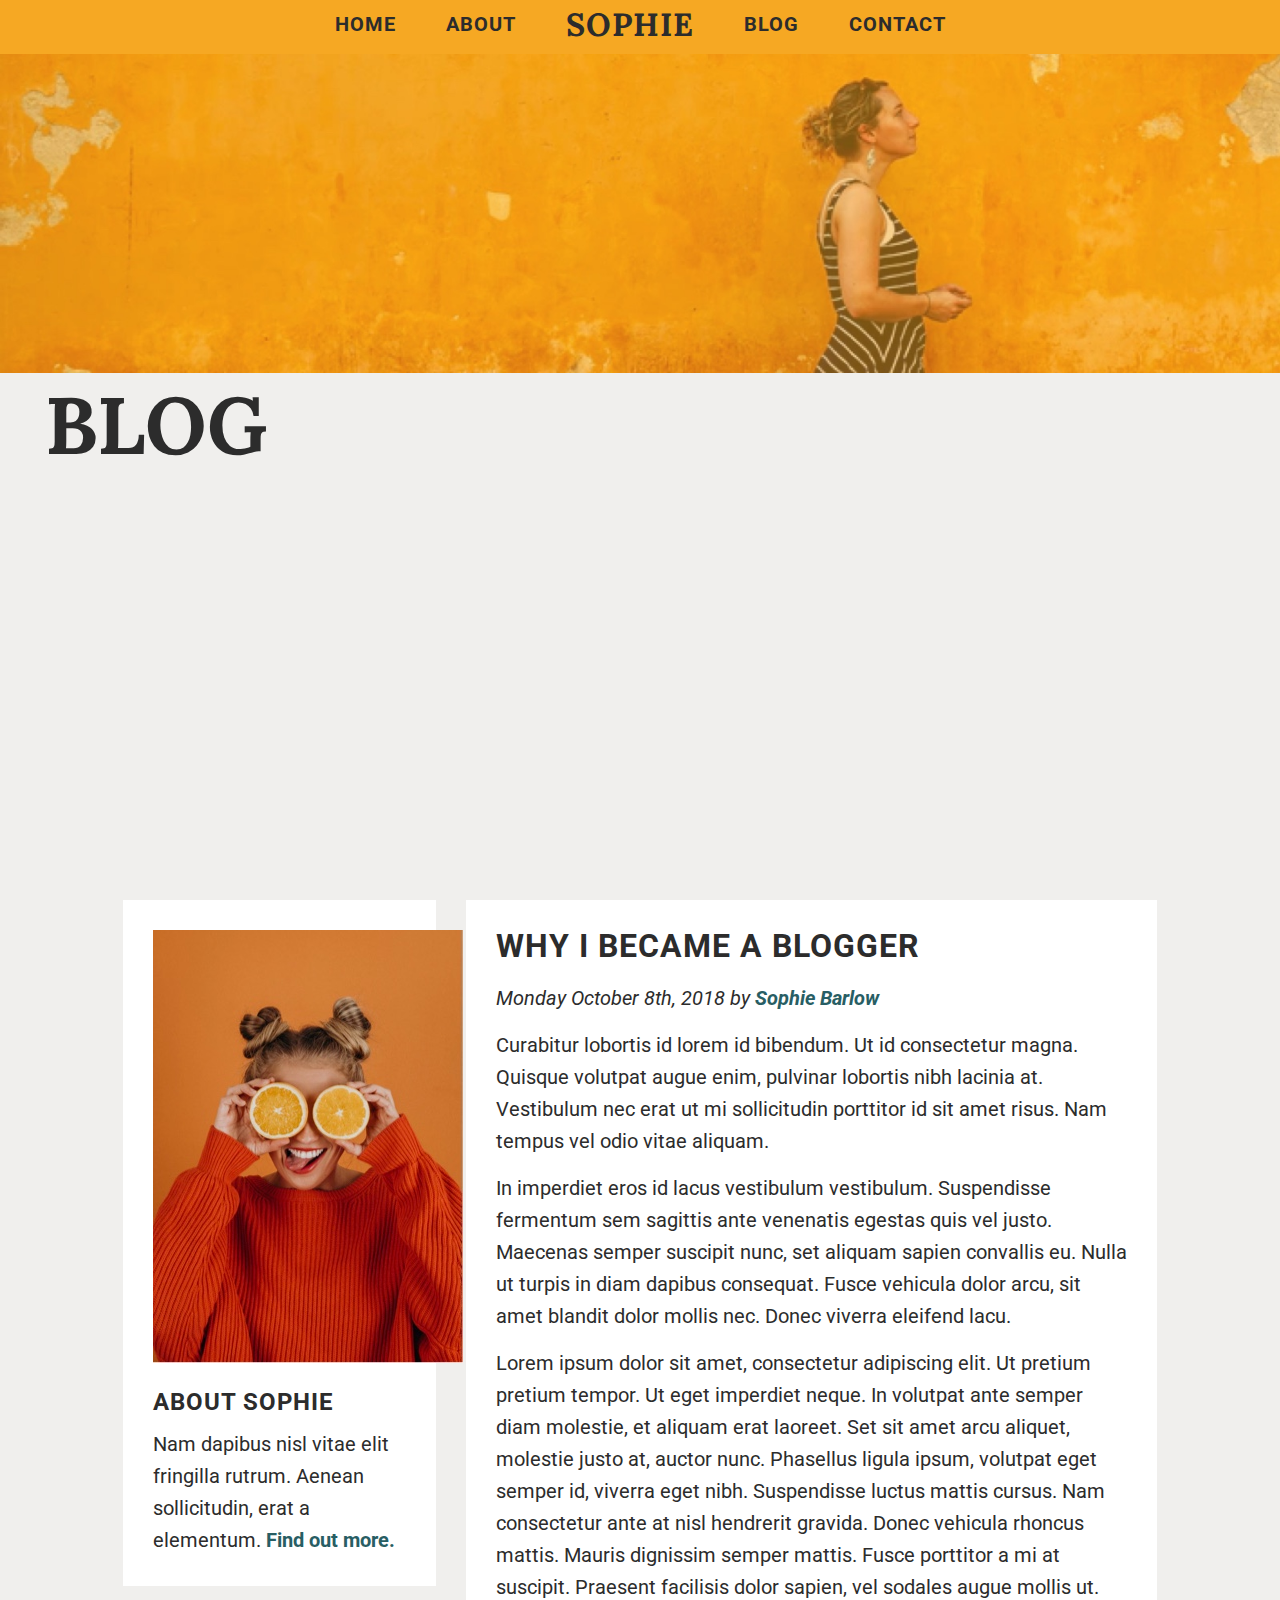
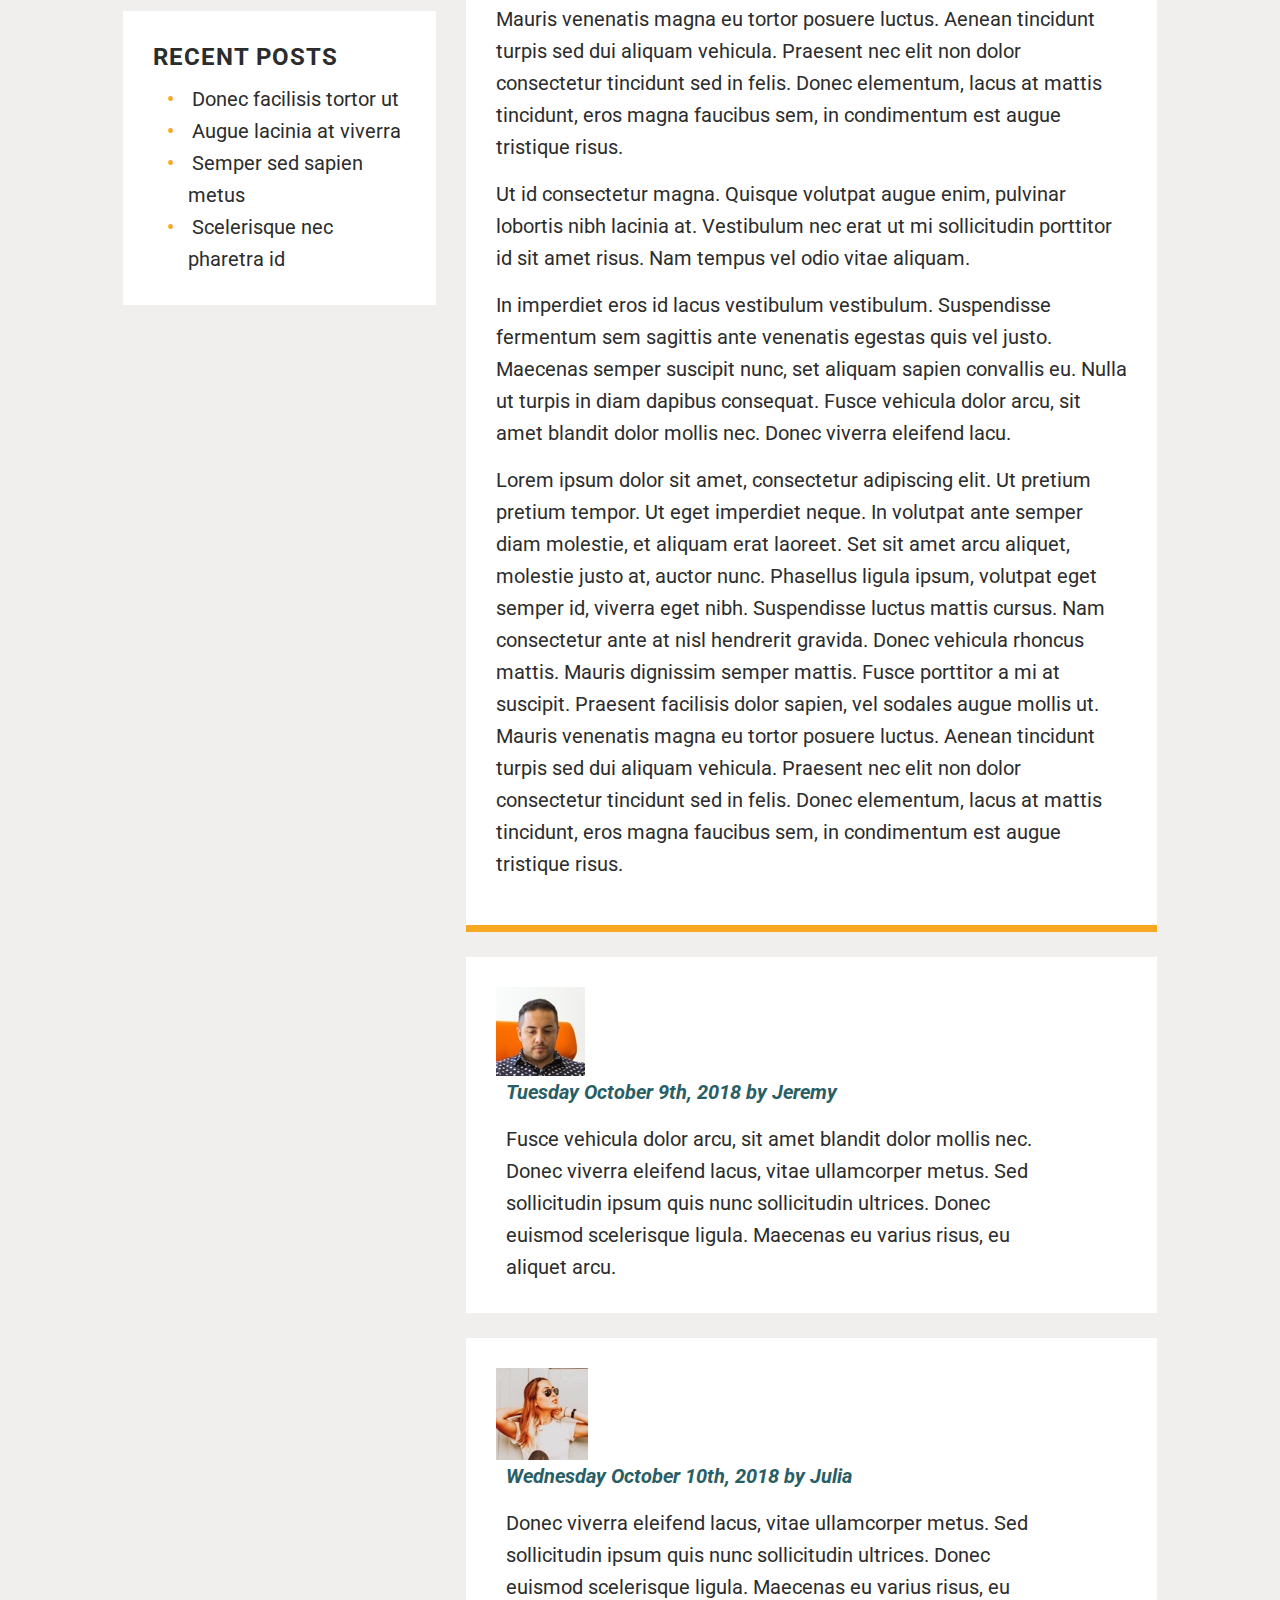
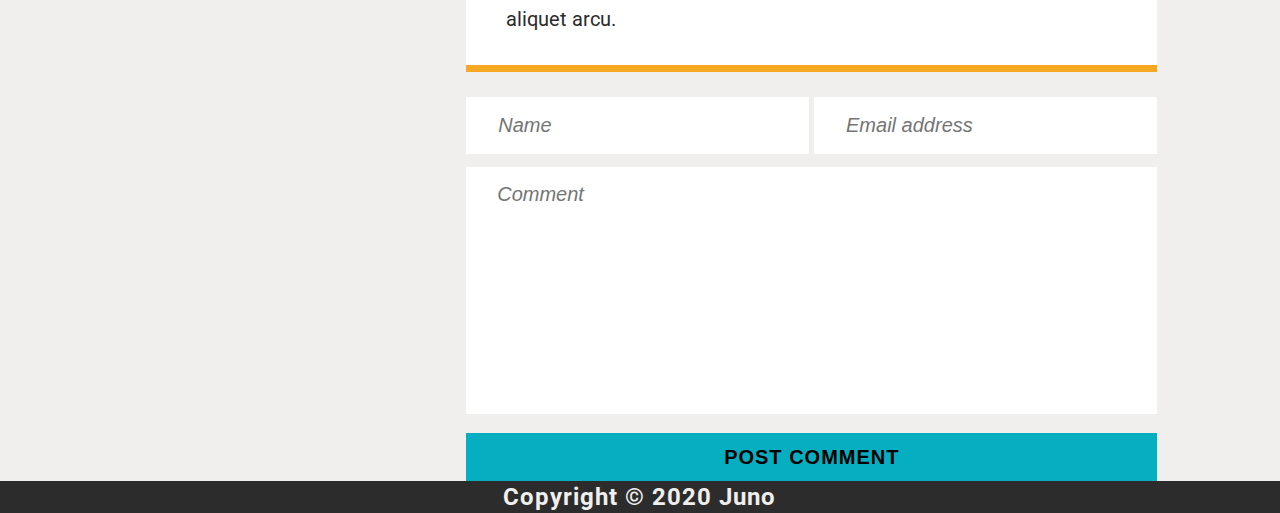
==== commit 18fd172e: "Constructed bullets for blog list, and completed form." ====
--- a/hansChristianSeverinoProject2/Sophie/blog.html
+++ b/hansChristianSeverinoProject2/Sophie/blog.html
@@ -82,8 +82,10 @@
                         <input type="email" id="email" name="email" required="true" placeholder="Email address">
                     </div>
                     <div class="formBot">
-                        <label for="comment" class="srOnly">Enter your comment:</label>
-                        <textarea id="comment" name="comment" required="true" placeholder="Comment" cols="30" rows="10"></textarea>
+                        <div>
+                            <label for="comment" class="srOnly">Enter your comment:</label>
+                            <textarea id="comment" name="comment" required="true" placeholder="Comment" cols="30" rows="10"></textarea>
+                        </div>
                         <input type="submit" id="submit" name="submit" value="POST COMMENT">
                     </div>
                 </form>
--- a/hansChristianSeverinoProject2/styles/style.css
+++ b/hansChristianSeverinoProject2/styles/style.css
@@ -257,11 +257,6 @@
 
 li {
   list-style: none;
-}
-
-body,
-a {
-  color: #2c2c2c;
 }
 
 a {
@@ -323,6 +318,7 @@
 .things a,
 .blog a,
 #submit,
+input[type=submit],
 footer p {
   text-align: center;
 }
@@ -330,12 +326,6 @@
 aside h3,
 footer p {
   font-size: 2.4rem;
-}
-
-.about a,
-.things a,
-.blogBot a {
-  padding: 1rem 2rem;
 }
 
 .headerBot div + img,
@@ -376,6 +366,11 @@
           justify-content: space-between;
 }
 
+body,
+a {
+  color: #2c2c2c;
+}
+
 Header nav,
 #indexHeader,
 .fas {
@@ -436,6 +431,15 @@
   border-bottom: 0.7rem solid #f6a823;
 }
 
+.blogPosts li::before {
+  content: "\2022";
+  color: #f6a823;
+  font-weight: bold;
+  display: inline-block;
+  width: 2.5rem;
+  margin-left: -2.1rem;
+}
+
 header nav {
   line-height: 2.9rem;
   text-align: right;
@@ -601,7 +605,7 @@
 .blogAbout,
 .blogPosts,
 .blogTop,
-.comment1 {
+.comment {
   margin-bottom: 2.5rem;
 }
 
@@ -653,6 +657,50 @@
   margin-left: 1rem;
 }
 
+input,
+textarea {
+  border-color: transparent;
+}
+
+.formTop {
+  margin-bottom: 1.3rem;
+}
+
+.formBot div {
+  margin-bottom: 1rem;
+}
+
+#name,
+#email {
+  width: 49.6%;
+  padding: 1.5rem 0 1.5rem 3rem;
+}
+
+#comment,
+#message {
+  padding: 1.5rem 0 0 3rem;
+}
+
+#name,
+#email,
+#comment,
+#message {
+  font-style: italic;
+}
+
+textarea,
+input[type=submit] {
+  width: 100%;
+}
+
+textarea {
+  resize: none;
+}
+
+input[type=submit] {
+  padding: 0.6rem 0;
+}
+
 footer {
   background-color: #2c2c2c;
   color: #f0efed;
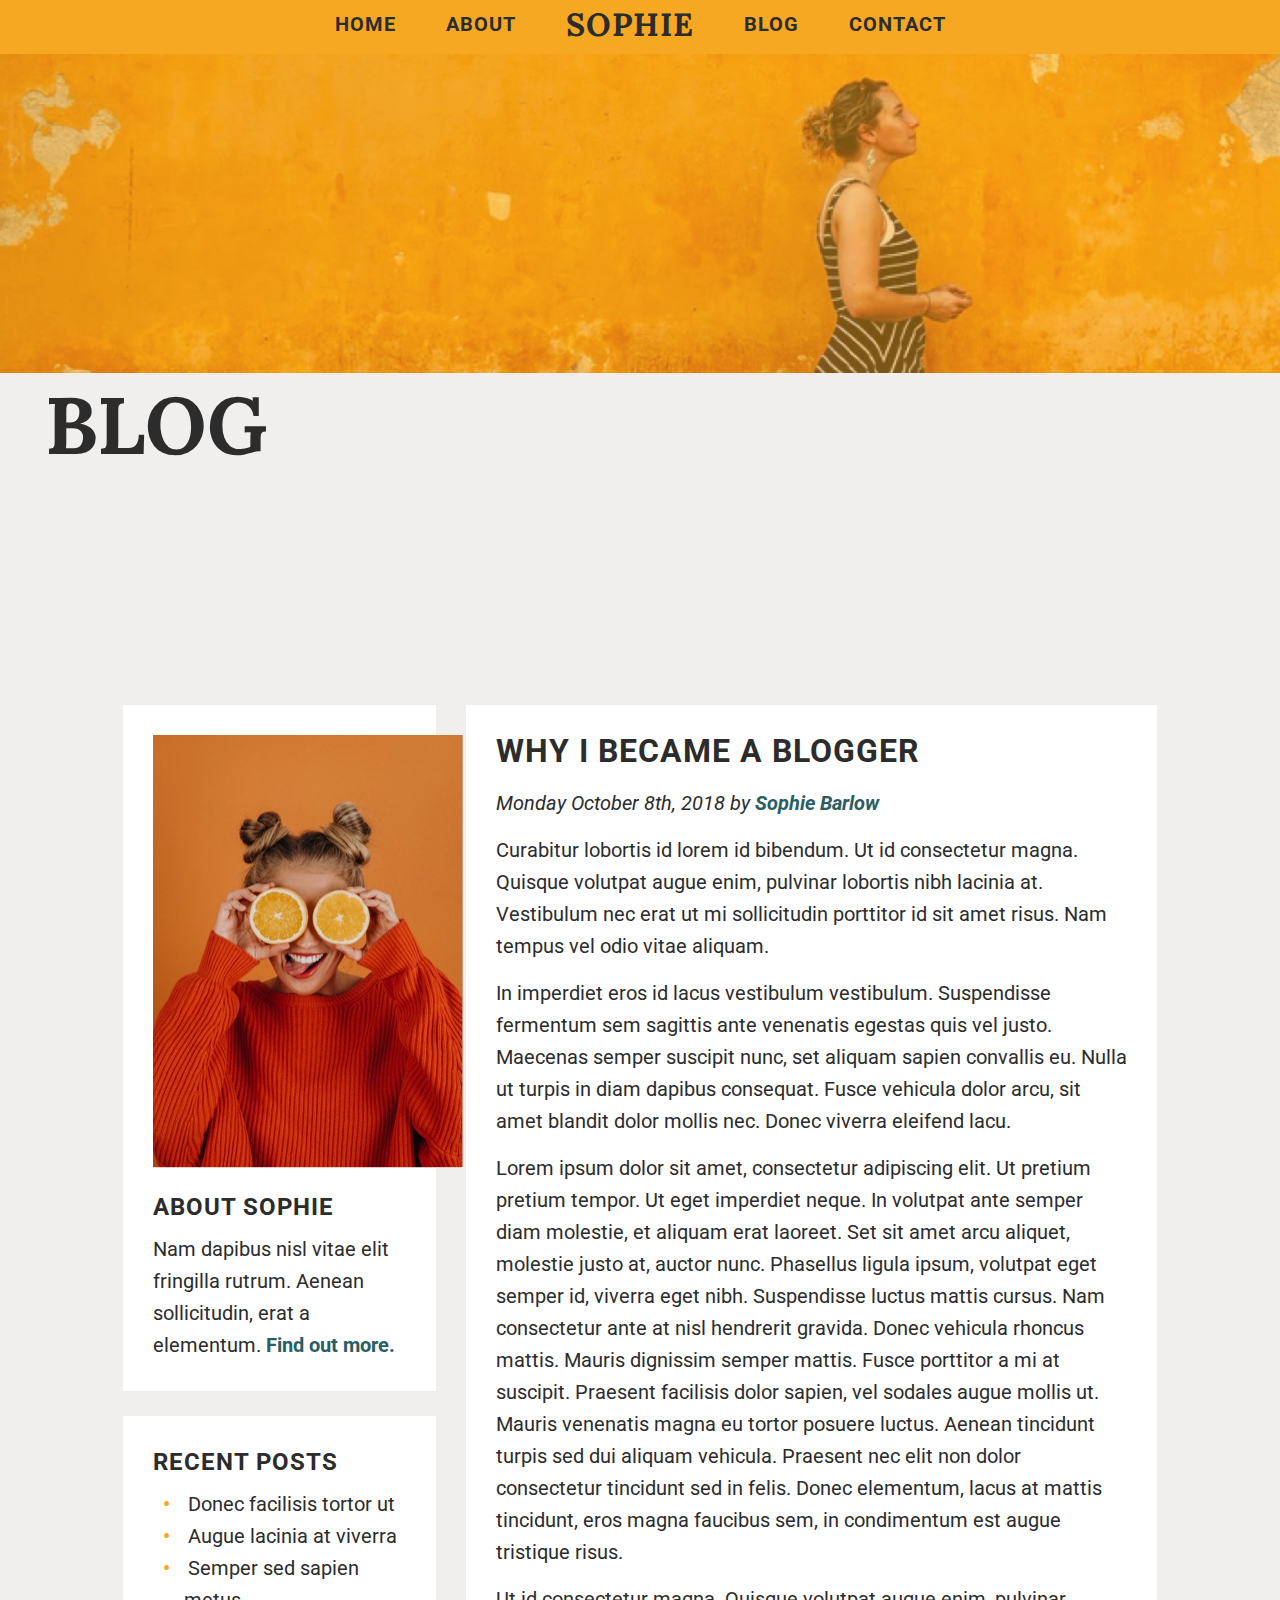
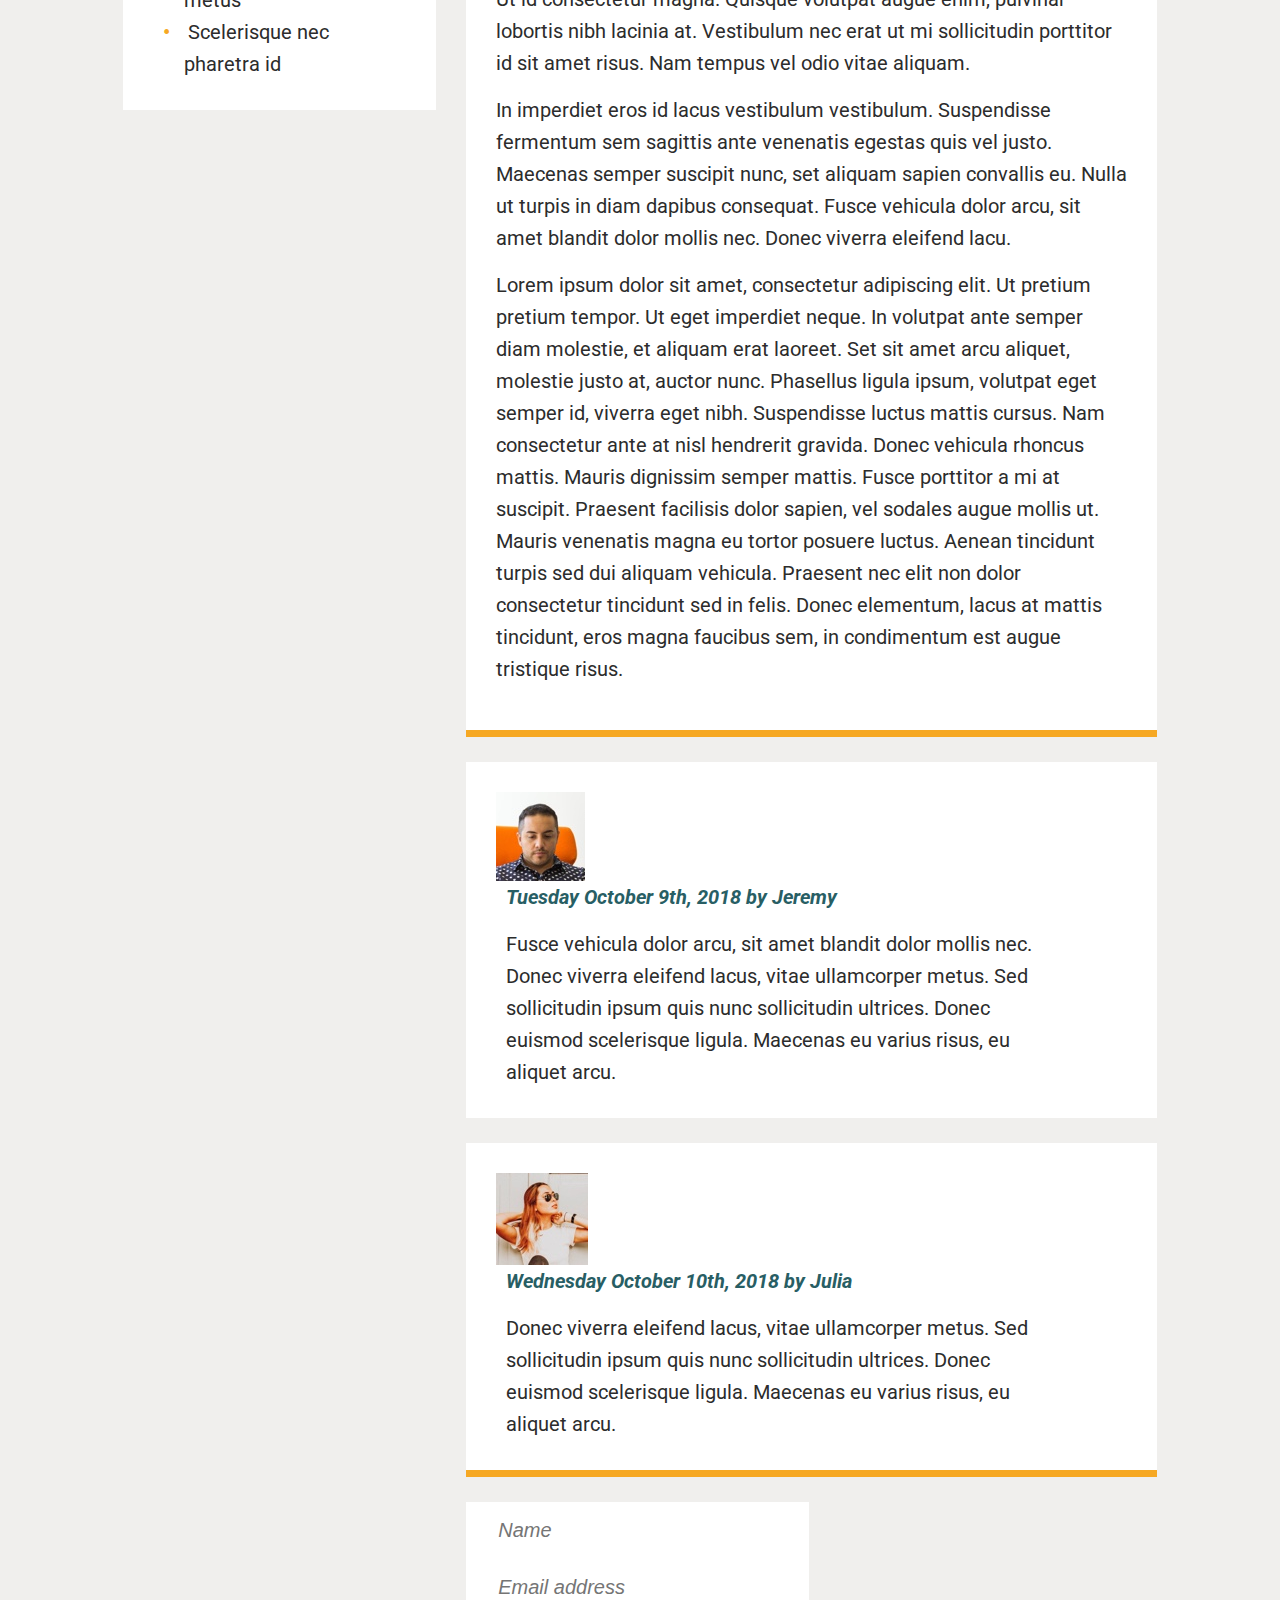
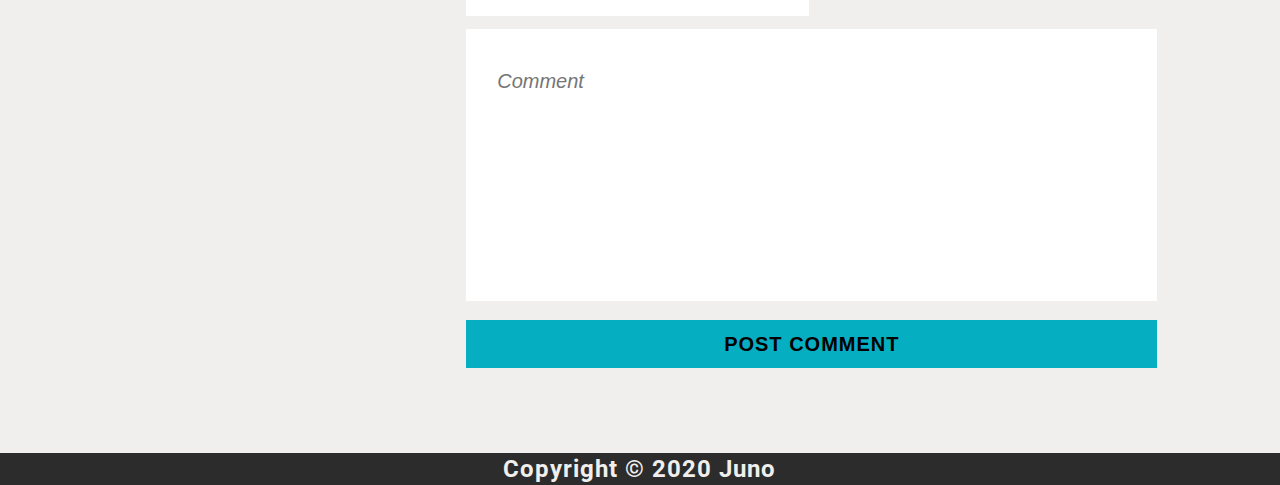
==== commit 960224a4: "Added hover/focus" ====
--- a/hansChristianSeverinoProject2/Sophie/blog.html
+++ b/hansChristianSeverinoProject2/Sophie/blog.html
@@ -12,8 +12,8 @@
         <nav>
             <ul>
                 <li><a href="index.html">HOME</a></li>
-                <li><a href="">ABOUT</a></li>
-                <li><a href="" class="sophie">SOPHIE</a></li>
+                <li><a href="index.html#about">ABOUT</a></li>
+                <li><a href="#" class="sophie">SOPHIE</a></li>
                 <li><a href="#">BLOG</a></li>
                 <li><a href="contact.html">CONTACT</a></li>
             </ul>
@@ -28,7 +28,7 @@
             <div class="blogAbout">
                 <img src="assets/assets/blog-image-2.jpg" alt="A girl wearing an orange sweater holding two orange halves over her eyes.">
                 <h3>ABOUT SOPHIE</h3>
-                <p>Nam dapibus nisl vitae elit fringilla rutrum. Aenean sollicitudin, erat a elementum.<a href=""><span><strong> Find out more.</strong></span></a></p>
+                <p>Nam dapibus nisl vitae elit fringilla rutrum. Aenean sollicitudin, erat a elementum.<a href="index.html#about"><span><strong> Find out more.</strong></span></a></p>
             </div>
             <div class="blogPosts">
                 <h3>RECENT POSTS</h3>
--- a/hansChristianSeverinoProject2/styles/style.css
+++ b/hansChristianSeverinoProject2/styles/style.css
@@ -440,6 +440,36 @@
   margin-left: -2.1rem;
 }
 
+header a:hover,
+header a:focus,
+.fab:hover,
+.fab:focus {
+  color: #FF4500;
+}
+
+.about a:hover,
+.about a:focus,
+.things a:hover,
+.things a:focus,
+.blog a:hover,
+.blog a:focus,
+#submit:hover,
+#submit:focus {
+  background-color: #f6a823;
+  color: #f0efed;
+  border-radius: 0.5rem;
+  -webkit-transition: 0.3s;
+  transition: 0.3s;
+}
+
+.fas:hover,
+.fas:focus {
+  background-color: #FF4500;
+  color: #f0efed;
+  -webkit-transition: 0.3s;
+  transition: 0.3s;
+}
+
 header nav {
   line-height: 2.9rem;
   text-align: right;
@@ -585,8 +615,8 @@
 }
 
 .contactTop {
-  width: 25%;
-  padding: 4rem 0 0 3rem;
+  padding: 4rem 3rem;
+  height: 30rem;
 }
 
 .contactTop i {
@@ -596,10 +626,6 @@
 
 .contactTop p:nth-of-type(1) {
   margin: 1rem 0;
-}
-
-.contactBot {
-  width: 60%;
 }
 
 .blogAbout,
@@ -625,7 +651,7 @@
 }
 
 .blogPosts li {
-  padding-left: 3.5rem;
+  padding-left: 3.1rem;
 }
 
 .blogTop h2 + p {
@@ -637,12 +663,14 @@
   margin-bottom: 1.5rem;
 }
 
-.bloggingTop {
+.bloggingTop,
+.contactTop {
   width: 24.5%;
   margin-right: 3rem;
 }
 
-.bloggingBot {
+.bloggingBot,
+.contactBot {
   width: 54%;
   margin-left: 0;
 }
@@ -672,13 +700,13 @@
 
 #name,
 #email {
-  width: 49.6%;
+  width: calc(99.3% / 2);
   padding: 1.5rem 0 1.5rem 3rem;
 }
 
 #comment,
 #message {
-  padding: 1.5rem 0 0 3rem;
+  padding: 4rem 0 0 3rem;
 }
 
 #name,
@@ -701,6 +729,12 @@
   padding: 0.6rem 0;
 }
 
+#blogMain,
+#contactMain {
+  margin-top: -19.5rem;
+  margin-bottom: 8.5rem;
+}
+
 footer {
   background-color: #2c2c2c;
   color: #f0efed;
